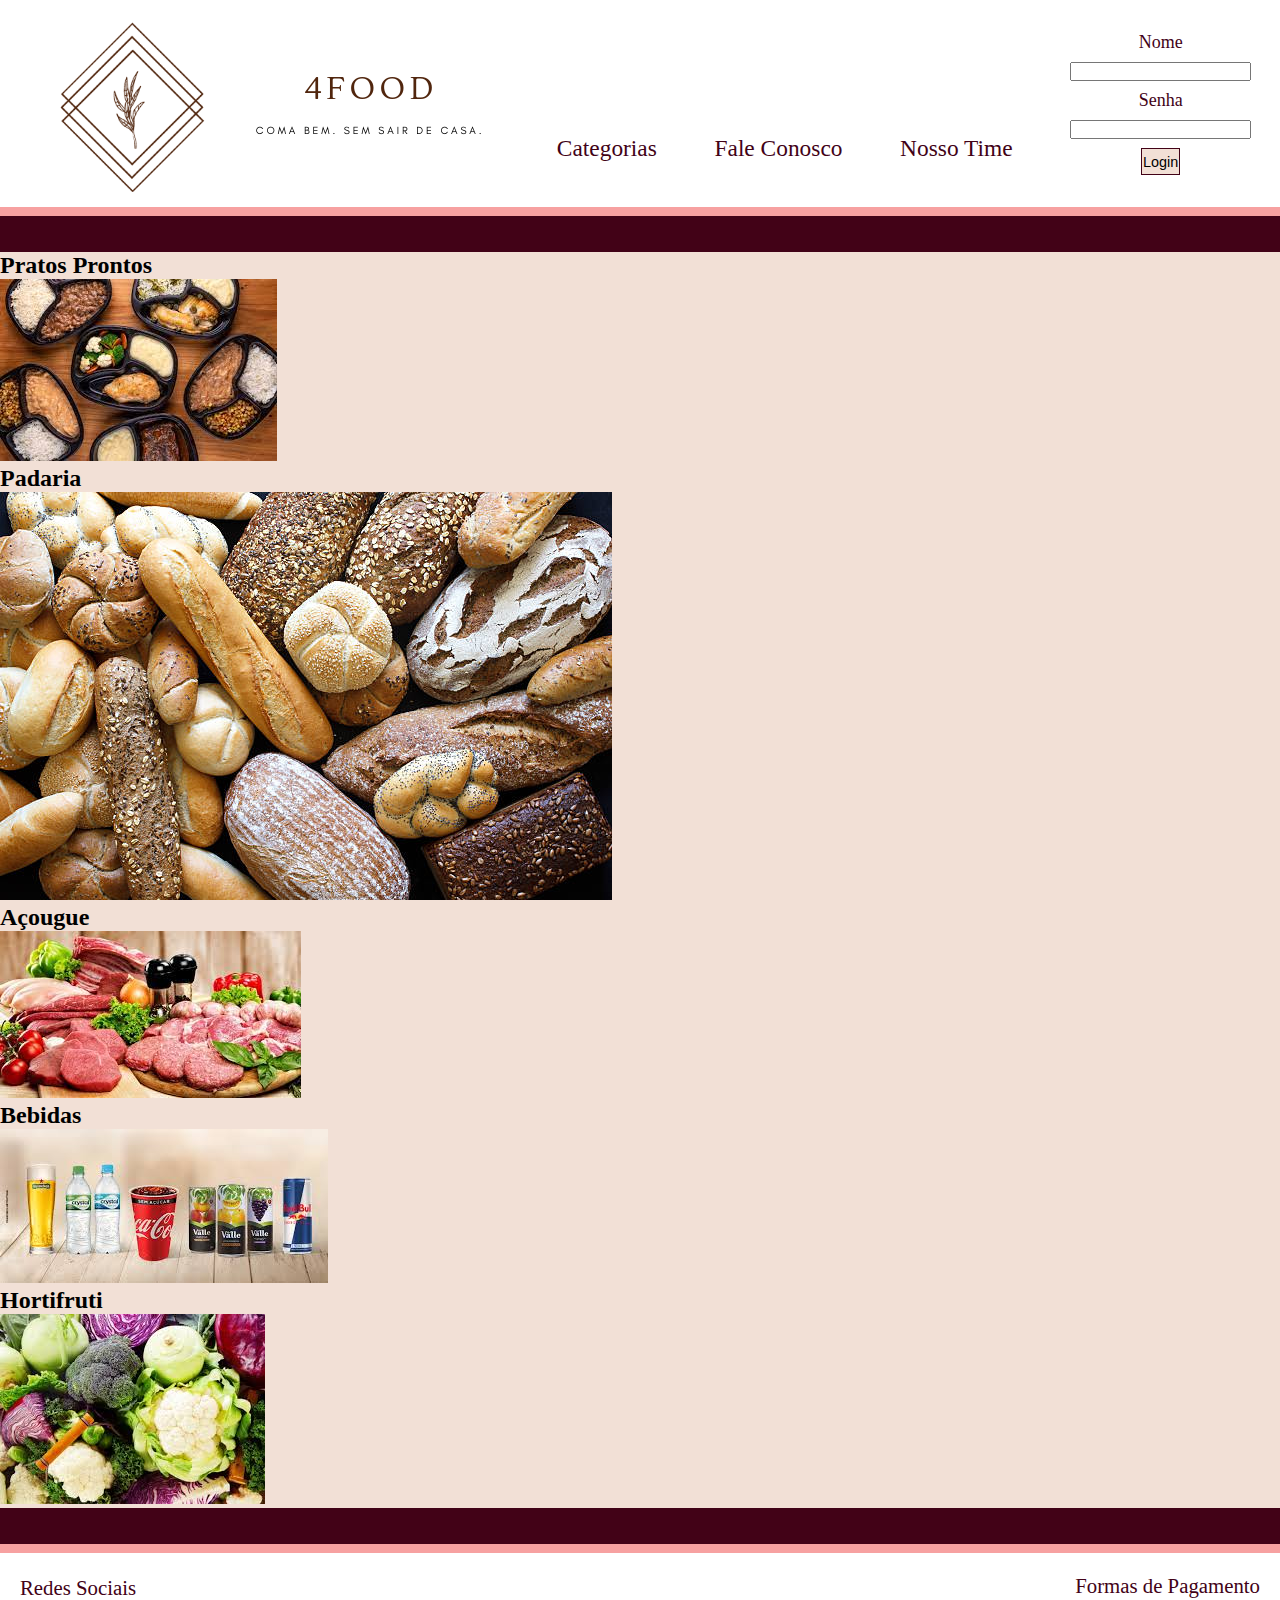
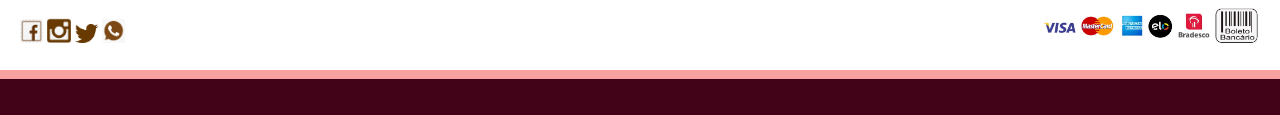
==== index.html @ 590edfb9 "adicionei o que Mari fez e vi conflitos" ====
<!DOCTYPE html>
<html lang="en">

<head>
    <meta charset="UTF-8">
    <meta http-equiv="X-UA-Compatible" content="IE=edge">
    <meta name="viewport" content="width=device-width, initial-scale=1.0">
    <link rel="stylesheet" type="text/css" href="./style-categorias.css">
    <link rel="stylesheet" type="text/css" href="./style-index.css">
    <title>Home</title>

</head>

<body>
    <header>
        <div class="formata-imagem-header">
            <img class="imagem-logo" src="./img/4food-cut-so-logo.png">
            <img class="imagem-logo" src="./img/4food-nome.png">
        </div>

        <a class="formata-link-cor" href="./index.html">Categorias</a>
        <a class="formata-link-cor" href="./faleconosco.html">Fale Conosco</a>
        <a class="formata-link-cor" href="">Nosso Time</a>


        <div class="label-input-botao">
            <label for="nome">Nome</label>
            <input type="text" name="nome" id="nome">
            <label for="senha">Senha</label>
            <input type="password" name="nome" id="senha">
            <button class="botao-login" type="submit">Login</button>
        </div>
    </header>

    <main class="cor-fundo">
        <hr style='width: 100%; height:1vh; text-align:center; border:0px; color:#f7a1a1; background:#f7a1a1;' />
        <hr style='width: 100%; height:4vh; text-align:center; border:0px; color:#420217; background:#420217;' />


        <h2>Pratos Prontos</h2>
        <a href="./categorias2.html"><img class="foto-categorias"
                src="./Fotos categorias/Pratos prontos/foto comidas prontas.jpg" alt="pratos-prontos">
        </a>

        <h2>Padaria</h2>
        <a href="./padaria.html"><img class="foto-categorias" src="./Fotos categorias/Padaria/Foto padaria.jpg"
                alt="Padaria">
        </a>

        <h2>Açougue</h2>
        <a href="./açougue.html"><img class="foto-categorias" src="./Fotos categorias/Açougue/foto açougue.jpg"
                alt="açougue">
        </a>

        <h2>Bebidas</h2>
        <a href="./Bebidas.html"><img class="foto-categorias" src="./Fotos categorias/Bebidas/foto bebidas.jpg"
                alt="Bebidas">
        </a>

        <h2>Hortifruti</h2>
        <a href="./Hortifruti.html"><img class="foto-categorias"
                src="./Fotos categorias/Hortifruti/images hortaliças.jpg" alt="Hortifruti">
        </a>


    </main>

    <hr style='width: 100%; height:4vh; text-align:center; border:0px; color:#420217; background:#420217;' />
    <hr style='width: 100%; height:1vh; text-align:center; border:0px; color:#f7a1a1; background:#f7a1a1;' />

    <footer>
        <div class="footer-left">
            <p class="text-left">Redes Sociais</p>

            <a href="https://www.facebook.com"><img class="tamanho-logos" src="./img/facebook logo.png"></a>

            <a href="https://www.instagram.com"><img class="tamanho-logos" src="./img/logo insta.png"></a>

            <a href="https://www.twitter.com"><img class="tamanho-logos" src="./img/logo twitter.png"></a>

            <a href="https://web.whatsapp.com"><img class="tamanho-logos" src="./img/whats logo.png"></a>



        </div>
        <div class="footer-right">
            <p class="text-right">Formas de Pagamento</p>

            <img src="./img/logo pagamento.jpg" class="tamanho-img-pagamento" alt="Formas de Pagamento">



        </div>





    </footer>

    <hr style='width: 100%; height:1vh; text-align:center; border:0px; color:#f7a1a1; background:#f7a1a1;' />
    <hr style='width: 100%; height:4vh; text-align:center; border:0px; color:#420217; background:#420217;' />


</body>


</html>
---- style-index.css ----
* {
    margin: 0;
    padding: 0;
}


header {
    display: flex;
    justify-content: space-around;
    height: 23vh;
    color: #420217;
    font-size: large;
}

.formata-imagem-header {
    display: flex;
    align-items: center;
    background-color: white;
}

.imagem-logo {
    margin-top: 1vh;
    max-width: 90%;
    max-height: 90%;
}

.botao-login {
    height: 3vh;
    width: 3vw;
    font-size: 0.8em;
    border: 1px solid #420217;
    background-color: #f2e0d6;
    cursor: pointer;
}

.label-input-botao {
    display: flex;
    flex-direction: column;
    justify-content: center;
    align-items: center;
    font-size: 1em;
    row-gap: 1vh;
}

.borda-embaixo {
    border-style: bottom;
}

.formata-link-cor {
    margin-top: 15vh;
    color: #420217;
    font-size: 1.3em;
    text-decoration: none;
    font-family: 'Merriweather', serif;
    cursor: pointer;
}

.cor-fundo {
    background-color: #f2e0d6;
}

footer {
    color: #420217;
    background-color: white;
    height: 13vh;
    padding: 0px 20px;
    bottom: 0;
    display: flex;
    justify-content: space-between;
    align-items: center;

}


.tamanho-img-pagamento {
    max-width: 38%;
    background-color: white;

}

.tamanho-logos {
    max-width: 3.5%;
    background-color: #f2e0d6;
}


.footer-left {
    text-align: justify;

}

.footer-right {
    text-align: right;


}

.text-left {
    
    font-family: 'Merriweather', serif;
    font-size: 1.3em;
    padding-bottom: 2vh;

}

.text-right {
    font-family: 'Merriweather', serif;
    font-size: 1.3em;
    padding-bottom: 1vh;
}

.foto-açougue{
    width: 275px;
}

.foto-padaria {
    width: 275px;
}
.foto-bebidas{
    width: 275px;
}
.foto-hortifruti{
    width: 275px;
}
.pao-frances{
    width: 275px;
}
.croassant{
    width: 275px;
    height: 150px;
}
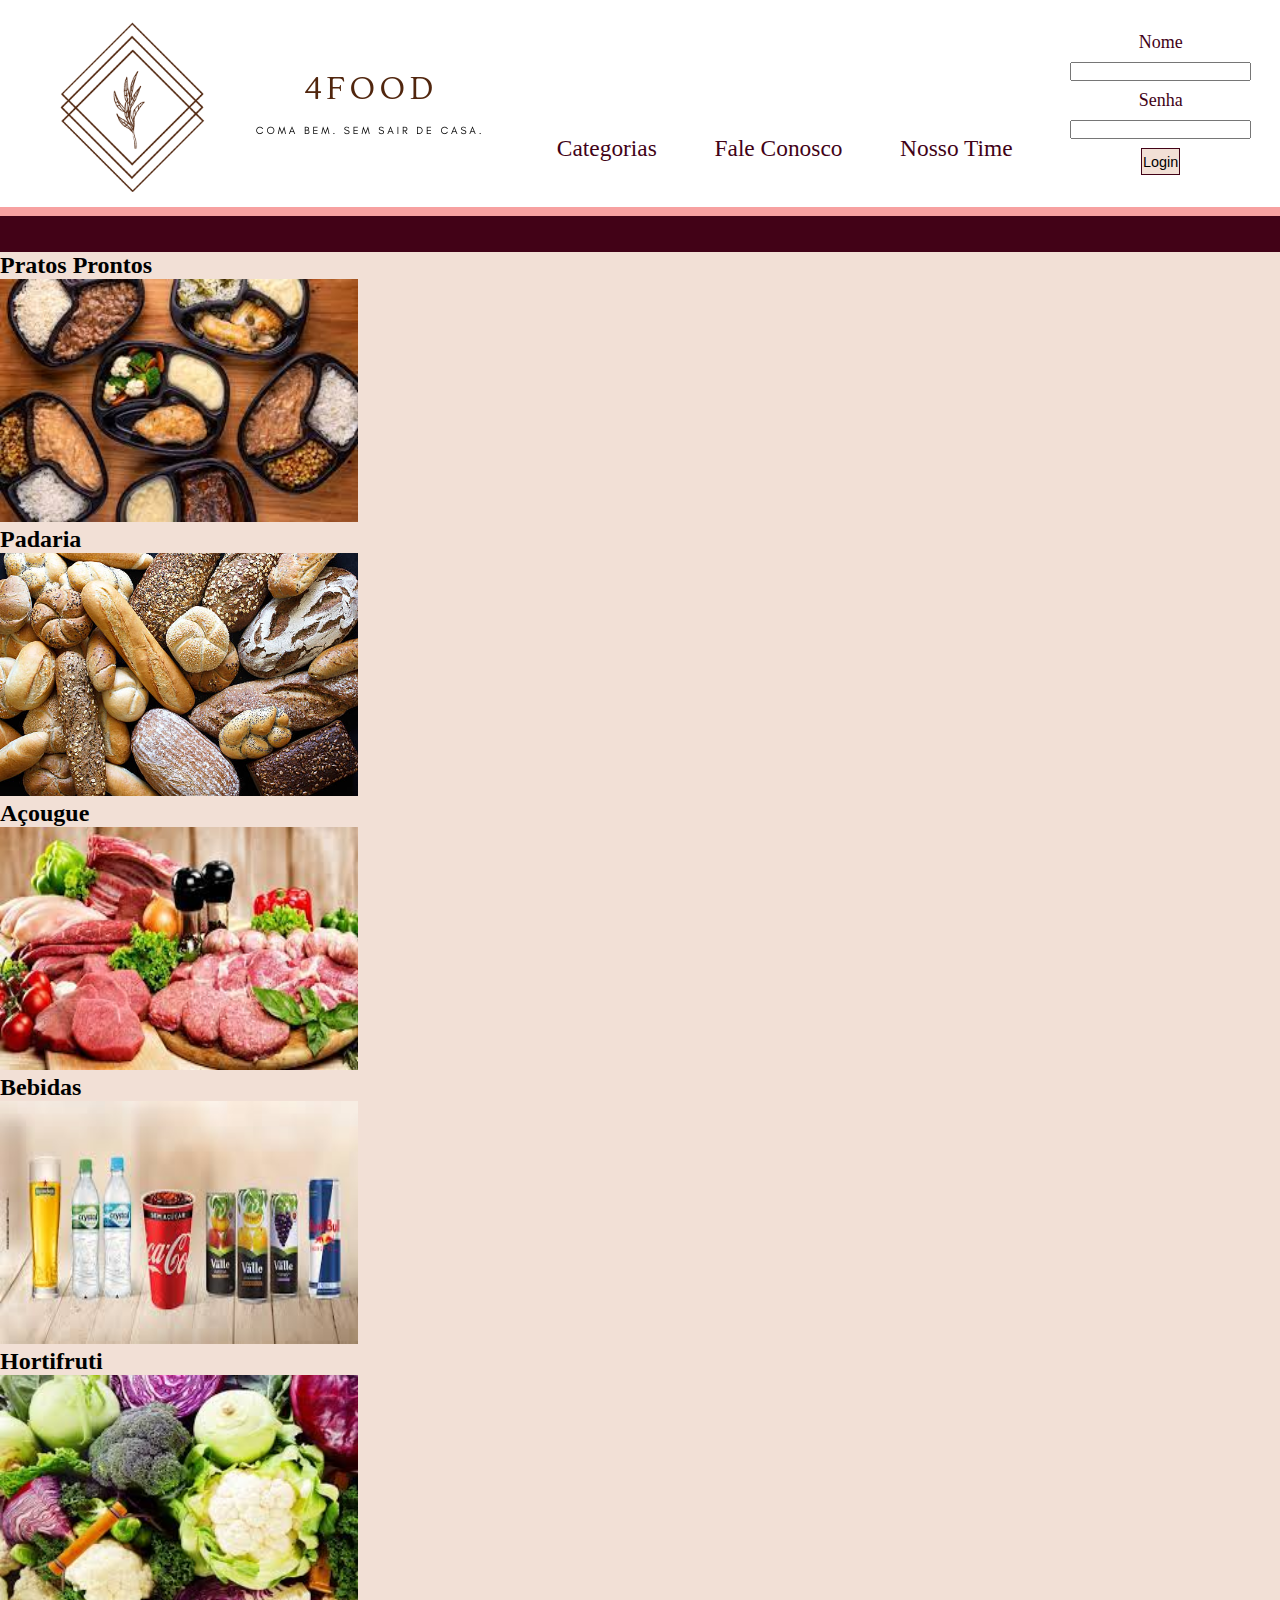
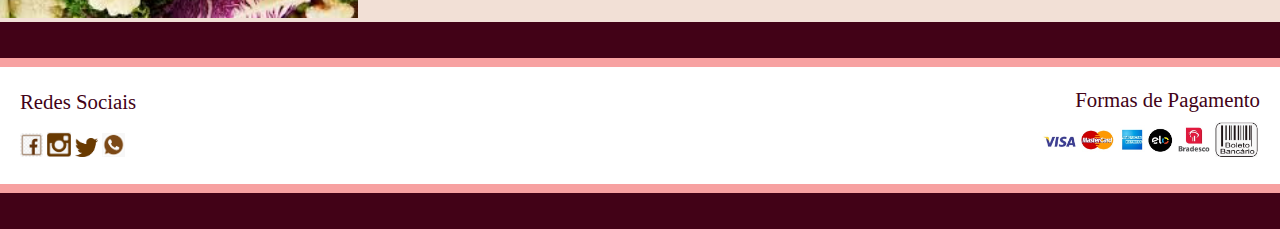
==== commit 5946cf6b: "adicionei as coisas da Mari na minha branch para arrumar conflitos do git, que não estavam deixando " ====
--- a/index.html
+++ b/index.html
@@ -5,7 +5,7 @@
     <meta charset="UTF-8">
     <meta http-equiv="X-UA-Compatible" content="IE=edge">
     <meta name="viewport" content="width=device-width, initial-scale=1.0">
-    <link rel="stylesheet" type="text/css" href="./style-categorias.css">
+    <link rel="stylesheet" type="text/css" href="./style-prato-pronto.css">
     <link rel="stylesheet" type="text/css" href="./style-index.css">
     <title>Home</title>
 
@@ -36,32 +36,38 @@
         <hr style='width: 100%; height:1vh; text-align:center; border:0px; color:#f7a1a1; background:#f7a1a1;' />
         <hr style='width: 100%; height:4vh; text-align:center; border:0px; color:#420217; background:#420217;' />
 
+        <div class="container">
+            <h2>Pratos Prontos</h2>
+            <a href="./prato-pronto.html"><img class="foto-categorias"
+                    src="./Fotos categorias/Pratos prontos/foto comidas prontas.jpg" alt="pratos-prontos">
+            </a>
+        </div>
+        <div class="container">
+            <h2>Padaria</h2>
+            <a href="./padaria.html"><img class="foto-categorias" src="./Fotos categorias/Padaria/Foto padaria.jpg"
+                    alt="Padaria">
+            </a>
+        </div>
+        <div class="container">
+            <h2>Açougue</h2>
+            <a href="./açougue.html"><img class="foto-categorias" src="./Fotos categorias/Açougue/foto açougue.jpg"
+                    alt="açougue">
+            </a>
+        </div>
 
-        <h2>Pratos Prontos</h2>
-        <a href="./categorias2.html"><img class="foto-categorias"
-                src="./Fotos categorias/Pratos prontos/foto comidas prontas.jpg" alt="pratos-prontos">
-        </a>
-
-        <h2>Padaria</h2>
-        <a href="./padaria.html"><img class="foto-categorias" src="./Fotos categorias/Padaria/Foto padaria.jpg"
-                alt="Padaria">
-        </a>
-
-        <h2>Açougue</h2>
-        <a href="./açougue.html"><img class="foto-categorias" src="./Fotos categorias/Açougue/foto açougue.jpg"
-                alt="açougue">
-        </a>
-
+        <div class="container"></div>
         <h2>Bebidas</h2>
         <a href="./Bebidas.html"><img class="foto-categorias" src="./Fotos categorias/Bebidas/foto bebidas.jpg"
                 alt="Bebidas">
         </a>
+        </div>
 
-        <h2>Hortifruti</h2>
-        <a href="./Hortifruti.html"><img class="foto-categorias"
-                src="./Fotos categorias/Hortifruti/images hortaliças.jpg" alt="Hortifruti">
-        </a>
-
+        <div class="container">
+            <h2>Hortifruti</h2>
+            <a href="./Hortifruti.html"><img class="foto-categorias"
+                    src="./Fotos categorias/Hortifruti/images hortaliças.jpg" alt="Hortifruti">
+            </a>
+        </div>
 
     </main>
 
@@ -80,21 +86,13 @@
 
             <a href="https://web.whatsapp.com"><img class="tamanho-logos" src="./img/whats logo.png"></a>
 
-
-
         </div>
         <div class="footer-right">
             <p class="text-right">Formas de Pagamento</p>
 
             <img src="./img/logo pagamento.jpg" class="tamanho-img-pagamento" alt="Formas de Pagamento">
 
-
-
         </div>
-
-
-
-
 
     </footer>
 
--- a/style-prato-pronto.css
+++ b/style-prato-pronto.css
@@ -0,0 +1,4 @@
+main img{
+    height: 27vh;
+    width: 28vw;
+} --- a/style-index.css
+++ b/style-index.css
@@ -71,6 +71,15 @@
 
 }
 
+/* .container {
+    display: grid;
+  grid-template-columns: 50px 50px 50px 50px;
+  grid-template-rows: auto;
+    row-gap: 10px;
+    overflow: scroll;
+    justify-items: center;
+    align-items: center;
+} */
 
 .tamanho-img-pagamento {
     max-width: 38%;
@@ -91,12 +100,10 @@
 
 .footer-right {
     text-align: right;
-
-
 }
 
 .text-left {
-    
+
     font-family: 'Merriweather', serif;
     font-size: 1.3em;
     padding-bottom: 2vh;
@@ -109,23 +116,27 @@
     padding-bottom: 1vh;
 }
 
-.foto-açougue{
+.foto-açougue {
     width: 275px;
 }
 
 .foto-padaria {
     width: 275px;
 }
-.foto-bebidas{
+
+.foto-bebidas {
     width: 275px;
 }
-.foto-hortifruti{
+
+.foto-hortifruti {
     width: 275px;
 }
-.pao-frances{
+
+.pao-frances {
     width: 275px;
 }
-.croassant{
+
+.croassant {
     width: 275px;
     height: 150px;
-} +}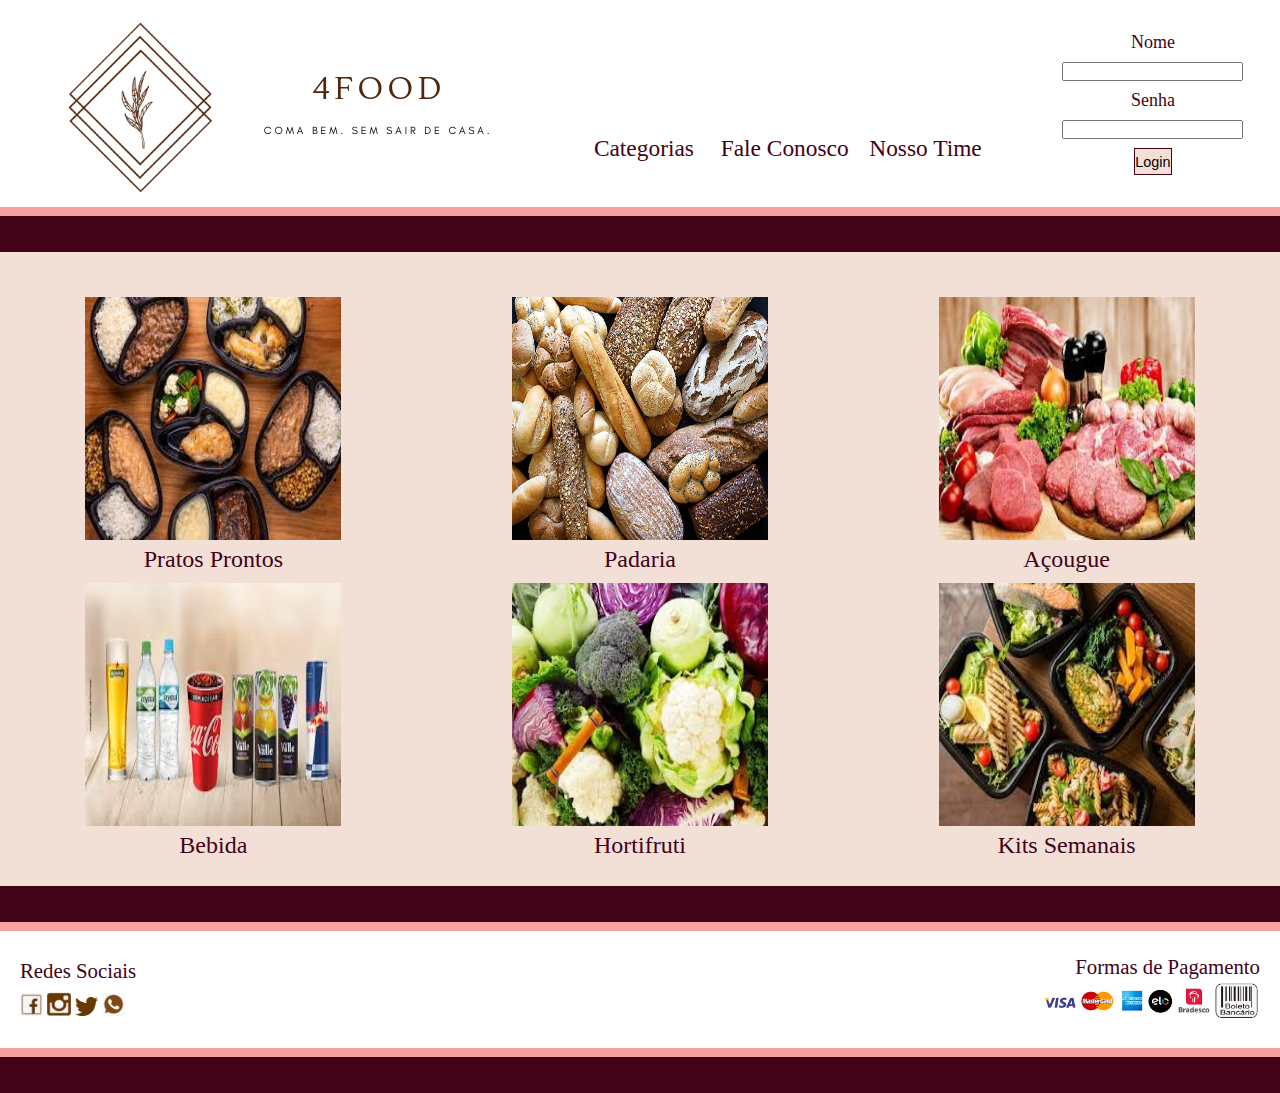
==== commit b1d34727: "fiz nosso time, kits semanais. Arrumei com Davi a Responsividade, Botão comprar." ====
--- a/index.html
+++ b/index.html
@@ -7,7 +7,7 @@
     <meta name="viewport" content="width=device-width, initial-scale=1.0">
     <link rel="stylesheet" type="text/css" href="./style-prato-pronto.css">
     <link rel="stylesheet" type="text/css" href="./style-index.css">
-    <title>Home</title>
+    <title>4FOOD</title>
 
 </head>
 
@@ -17,12 +17,11 @@
             <img class="imagem-logo" src="./img/4food-cut-so-logo.png">
             <img class="imagem-logo" src="./img/4food-nome.png">
         </div>
-
-        <a class="formata-link-cor" href="./index.html">Categorias</a>
-        <a class="formata-link-cor" href="./faleconosco.html">Fale Conosco</a>
-        <a class="formata-link-cor" href="">Nosso Time</a>
-
-
+        <div class="links-header">
+            <a class="formata-link-cor" href="./index.html">Categorias</a>
+            <a class="formata-link-cor" href="./faleconosco.html">Fale Conosco</a>
+            <a class="formata-link-cor" href="">Nosso Time</a>
+        </div>
         <div class="label-input-botao">
             <label for="nome">Nome</label>
             <input type="text" name="nome" id="nome">
@@ -37,36 +36,45 @@
         <hr style='width: 100%; height:4vh; text-align:center; border:0px; color:#420217; background:#420217;' />
 
         <div class="container">
-            <h2>Pratos Prontos</h2>
-            <a href="./prato-pronto.html"><img class="foto-categorias"
-                    src="./Fotos categorias/Pratos prontos/foto comidas prontas.jpg" alt="pratos-prontos">
-            </a>
-        </div>
-        <div class="container">
-            <h2>Padaria</h2>
-            <a href="./padaria.html"><img class="foto-categorias" src="./Fotos categorias/Padaria/Foto padaria.jpg"
-                    alt="Padaria">
-            </a>
-        </div>
-        <div class="container">
-            <h2>Açougue</h2>
-            <a href="./açougue.html"><img class="foto-categorias" src="./Fotos categorias/Açougue/foto açougue.jpg"
-                    alt="açougue">
-            </a>
-        </div>
+            <span>
+                <a href="./prato-pronto.html"><img class="foto-main" src="./Fotos categorias/Pratos prontos/foto comidas prontas.jpg" alt="pratos-prontos">
+                </a>
+                <p>Pratos Prontos</p>
+            </span>
 
-        <div class="container"></div>
-        <h2>Bebidas</h2>
-        <a href="./Bebidas.html"><img class="foto-categorias" src="./Fotos categorias/Bebidas/foto bebidas.jpg"
-                alt="Bebidas">
-        </a>
-        </div>
+            <span>
+                <a href="./padaria.html"><img class="foto-main" src="./Fotos categorias/Padaria/Foto padaria.jpg"
+                        alt="Padaria">
+                </a>
+                <p>Padaria</p>
+            </span>
 
-        <div class="container">
-            <h2>Hortifruti</h2>
-            <a href="./Hortifruti.html"><img class="foto-categorias"
-                    src="./Fotos categorias/Hortifruti/images hortaliças.jpg" alt="Hortifruti">
-            </a>
+            <span>
+                <a href="./açougue.html"><img class="foto-main" src="./Fotos categorias/Açougue/foto açougue.jpg"
+                        alt="açougue">
+                </a>
+                <p>Açougue</p>
+            </span>
+
+            <span>
+                <a href="./Bebidas.html"><img class="foto-main" src="./Fotos categorias/Bebidas/foto bebidas.jpg"
+                        alt="Bebidas">
+                </a>
+                <p>Bebida</p>
+            </span>
+
+            <span>
+                <a href="./Hortifruti.html"><img class="foto-main" src="./Fotos categorias/Hortifruti/images hortaliças.jpg" alt="Hortifruti">
+                </a>
+                <p>Hortifruti</p>
+            </span>
+
+            <span>
+                <a href="./kits-promos.html"><img class="foto-main" src="./Fotos categorias/promocoes/kit 3.jpg" alt="Hortifruti">
+                </a>
+                <p>Kits Semanais</p>
+            </span>
+
         </div>
 
     </main>
@@ -77,23 +85,15 @@
     <footer>
         <div class="footer-left">
             <p class="text-left">Redes Sociais</p>
-
-            <a href="https://www.facebook.com"><img class="tamanho-logos" src="./img/facebook logo.png"></a>
-
-            <a href="https://www.instagram.com"><img class="tamanho-logos" src="./img/logo insta.png"></a>
-
-            <a href="https://www.twitter.com"><img class="tamanho-logos" src="./img/logo twitter.png"></a>
-
-            <a href="https://web.whatsapp.com"><img class="tamanho-logos" src="./img/whats logo.png"></a>
-
+            <a href="https://www.facebook.com" target="_blank"><img id="tamanho-logos-footer" src="./img/facebook logo.png"></a>
+            <a href="https://www.instagram.com" target="_blank"><img id="tamanho-logos-footer" src="./img/logo insta.png"></a>
+            <a href="https://www.twitter.com" target="_blank"><img id="tamanho-logos-footer" src="./img/logo twitter.png"></a>
+            <a href="https://web.whatsapp.com" target="_blank"><img id="tamanho-logos-footer" src="./img/whats logo.png"></a>
         </div>
         <div class="footer-right">
             <p class="text-right">Formas de Pagamento</p>
-
-            <img src="./img/logo pagamento.jpg" class="tamanho-img-pagamento" alt="Formas de Pagamento">
-
+            <img src="./img/logo pagamento.jpg" id="tamanho-img-pagamento" alt="Formas de Pagamento">
         </div>
-
     </footer>
 
     <hr style='width: 100%; height:1vh; text-align:center; border:0px; color:#f7a1a1; background:#f7a1a1;' />
--- a/style-index.css
+++ b/style-index.css
@@ -10,6 +10,14 @@
     height: 23vh;
     color: #420217;
     font-size: large;
+}
+
+.links-header{
+    display: grid;
+    grid-template-columns: repeat(3, 1fr);
+    column-gap: 1vw;
+    justify-content: space-around;
+    justify-items: center;
 }
 
 .formata-imagem-header {
@@ -59,6 +67,26 @@
     background-color: #f2e0d6;
 }
 
+.foto-main {
+    width: 20vw;
+}
+
+.container {
+    display: grid;
+    grid-template-columns: 1fr 1fr 1fr;
+    grid-template-rows: 1fr 1fr;
+    row-gap: 10px;
+    overflow: scroll; 
+    justify-items: center;
+    align-items: center;
+    padding-top: 5vh;
+    padding-bottom: 3vh;
+    font-family: 'Merriweather', serif;
+    color: #420217;
+    text-align: center;
+    font-size: 1.5em
+}
+
 footer {
     color: #420217;
     background-color: white;
@@ -71,25 +99,19 @@
 
 }
 
-/* .container {
-    display: grid;
-  grid-template-columns: 50px 50px 50px 50px;
-  grid-template-rows: auto;
-    row-gap: 10px;
-    overflow: scroll;
-    justify-items: center;
-    align-items: center;
-} */
-
-.tamanho-img-pagamento {
+
+#tamanho-img-pagamento {
     max-width: 38%;
     background-color: white;
 
 }
 
-.tamanho-logos {
+
+
+#tamanho-logos-footer {
     max-width: 3.5%;
     background-color: #f2e0d6;
+
 }
 
 
@@ -100,20 +122,22 @@
 
 .footer-right {
     text-align: right;
+
+
 }
 
 .text-left {
 
-    font-family: 'Merriweather', serif;
-    font-size: 1.3em;
-    padding-bottom: 2vh;
-
-}
-
-.text-right {
     font-family: 'Merriweather', serif;
     font-size: 1.3em;
     padding-bottom: 1vh;
+
+}
+
+.text-right {
+    font-family: 'Merriweather', serif;
+    font-size: 1.3em;
+    padding-bottom: 0.3vh;
 }
 
 .foto-açougue {
@@ -139,4 +163,92 @@
 .croassant {
     width: 275px;
     height: 150px;
+}
+
+@media screen and (min-device-width : 414px) and (max-device-width : 736px) {
+    header {
+        display: grid;
+        grid-template-columns: repeat(3, 1fr);
+        justify-content: space-around;
+        height: 23vh;
+        color: #420217;
+        font-size: large;
+    }
+    .formata-link-cor {
+        margin-top: 15vh;
+        color: #420217;
+        font-size: 0.8em;
+        text-decoration: none;
+        font-family: 'Merriweather', serif;
+        cursor: pointer;
+        font-size: 0.8em;
+    }
+    .formata-imagem-header {
+        display: flex;
+        text-align: center;
+        background-color: white;
+        width: 75%;
+    }
+    .imagem-logo {
+        margin-top: 1vh;
+        max-width: 60%;
+        max-height: 100%;
+    }
+    .botao-login {
+        height: 15%;
+        width: 25%;
+        font-size: 0.8em;
+        border: 1px solid #420217;
+        background-color: #F2E0D6;
+        cursor: pointer;
+    }
+    .label-input-botao {
+        display: flex;
+        flex-direction: column;
+        justify-content: center;
+        align-items: center;
+        font-size: 0.7em;
+        row-gap: 1vh;
+        width: 100%;
+    }
+    header>div>input {
+        width: 55%;
+    }
+    .container {
+        display: flex;
+        flex-direction: column;
+        font-size: 1.3em
+    }
+    .foto-main {
+        width: 55vw;
+    }
+    footer {
+        color: #420217;
+        background-color: white;
+        height: 13vh;
+        padding: 0px 20px;
+        bottom: 0;
+        display: flex;
+        justify-content: space-between;
+        align-items: center;
+        text-align: center;
+        font-size: 0.6em;
+    }
+    .text-left {
+        font-family: 'Merriweather', serif;
+        padding-bottom: 1vh;
+    }
+    .text-right {
+        font-family: 'Merriweather', serif;
+        padding-bottom: 0.1vh;
+    }
+    #tamanho-img-pagamento {
+        max-width: 85%;
+        background-color: white;
+        /* padding-top: 1vh; */
+    }
+    #tamanho-logos-footer {
+        max-width: 10%;
+        background-color: #F2E0D6;
+    }
 }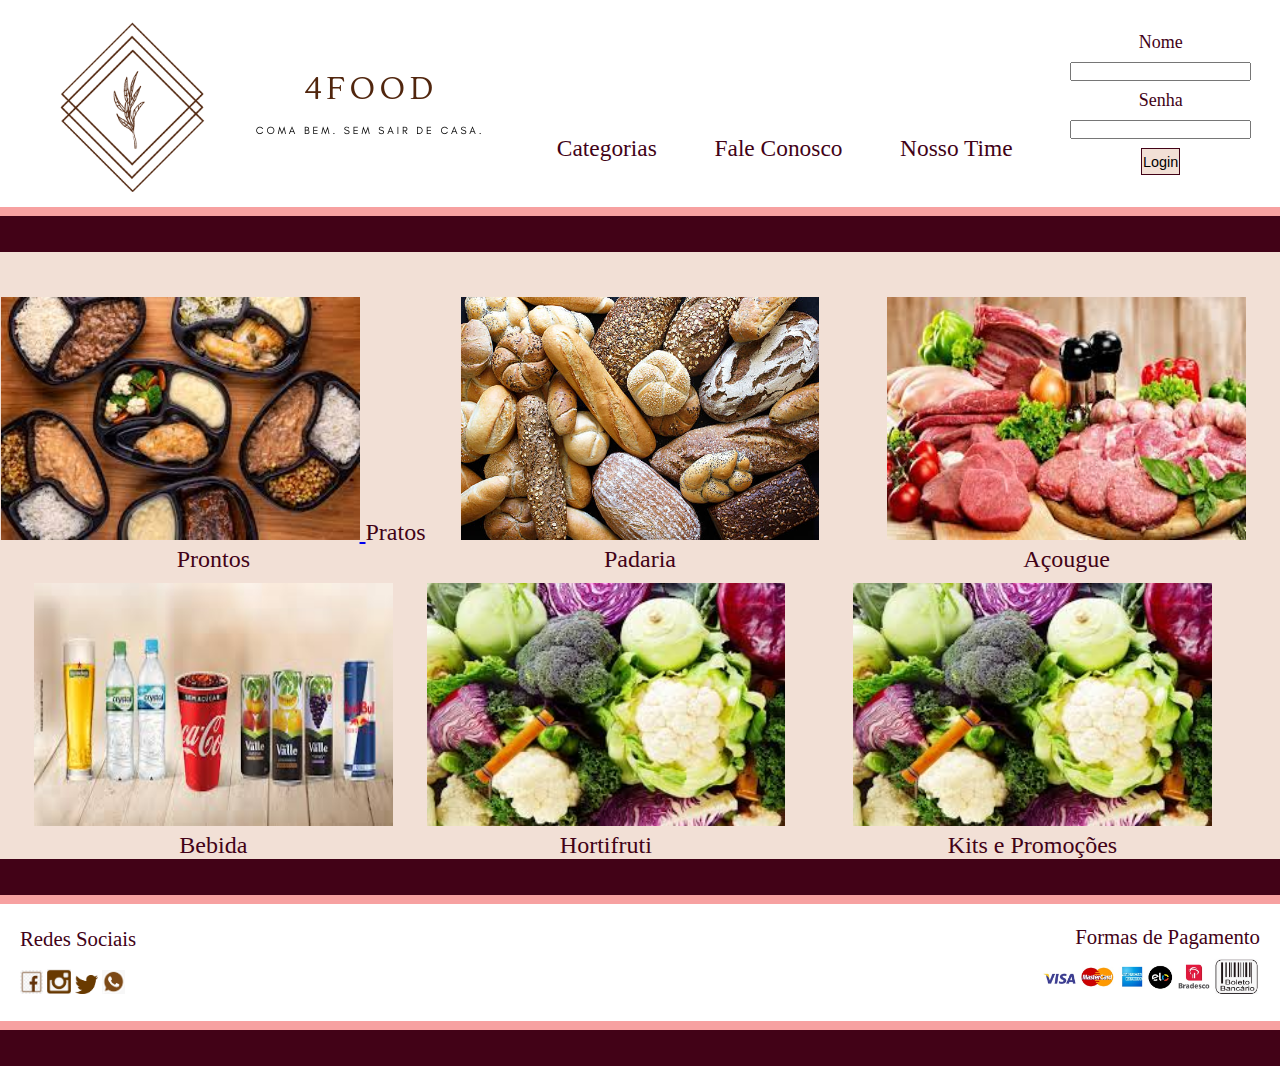
==== commit 784973e8: "terminado motificações imagens" ====
--- a/index.html
+++ b/index.html
@@ -7,7 +7,7 @@
     <meta name="viewport" content="width=device-width, initial-scale=1.0">
     <link rel="stylesheet" type="text/css" href="./style-prato-pronto.css">
     <link rel="stylesheet" type="text/css" href="./style-index.css">
-    <title>4FOOD</title>
+    <title>Home</title>
 
 </head>
 
@@ -17,11 +17,12 @@
             <img class="imagem-logo" src="./img/4food-cut-so-logo.png">
             <img class="imagem-logo" src="./img/4food-nome.png">
         </div>
-        <div class="links-header">
-            <a class="formata-link-cor" href="./index.html">Categorias</a>
-            <a class="formata-link-cor" href="./faleconosco.html">Fale Conosco</a>
-            <a class="formata-link-cor" href="">Nosso Time</a>
-        </div>
+
+        <a class="formata-link-cor" href="./index.html">Categorias</a>
+        <a class="formata-link-cor" href="./faleconosco.html">Fale Conosco</a>
+        <a class="formata-link-cor" href="">Nosso Time</a>
+
+
         <div class="label-input-botao">
             <label for="nome">Nome</label>
             <input type="text" name="nome" id="nome">
@@ -37,63 +38,73 @@
 
         <div class="container">
             <span>
-                <a href="./prato-pronto.html"><img class="foto-main" src="./Fotos categorias/Pratos prontos/foto comidas prontas.jpg" alt="pratos-prontos">
+                <a href="./prato-pronto.html"><img class="foto-categorias"
+                        src="./Fotos categorias/Pratos prontos/foto comidas prontas.jpg" alt="pratos-prontos">
                 </a>
-                <p>Pratos Prontos</p>
+                Pratos Prontos
             </span>
 
             <span>
-                <a href="./padaria.html"><img class="foto-main" src="./Fotos categorias/Padaria/Foto padaria.jpg"
+                <a href="./padaria.html"><img class="foto-categorias" src="./Fotos categorias/Padaria/Foto padaria.jpg"
                         alt="Padaria">
                 </a>
-                <p>Padaria</p>
+                Padaria
             </span>
 
             <span>
-                <a href="./açougue.html"><img class="foto-main" src="./Fotos categorias/Açougue/foto açougue.jpg"
+                <a href="./açougue.html"><img class="foto-categorias" src="./Fotos categorias/Açougue/foto açougue.jpg"
                         alt="açougue">
                 </a>
-                <p>Açougue</p>
+                Açougue
             </span>
 
             <span>
-                <a href="./Bebidas.html"><img class="foto-main" src="./Fotos categorias/Bebidas/foto bebidas.jpg"
+                <a href="./Bebidas.html"><img class="foto-categorias" src="./Fotos categorias/Bebidas/foto bebidas.jpg"
                         alt="Bebidas">
                 </a>
-                <p>Bebida</p>
+                Bebida
             </span>
 
             <span>
-                <a href="./Hortifruti.html"><img class="foto-main" src="./Fotos categorias/Hortifruti/images hortaliças.jpg" alt="Hortifruti">
+                <a href="./Hortifruti.html"><img class="foto-categorias"
+                        src="./Fotos categorias/Hortifruti/images hortaliças.jpg" alt="Hortifruti">
                 </a>
                 <p>Hortifruti</p>
             </span>
 
             <span>
-                <a href="./kits-promos.html"><img class="foto-main" src="./Fotos categorias/promocoes/kit 3.jpg" alt="Hortifruti">
+                <a href="./Hortifruti.html"><img class="foto-categorias"
+                        src="./Fotos categorias/Hortifruti/images hortaliças.jpg" alt="Hortifruti">
                 </a>
-                <p>Kits Semanais</p>
+                <p>Kits e Promoções</p>
             </span>
 
         </div>
 
     </main>
-
     <hr style='width: 100%; height:4vh; text-align:center; border:0px; color:#420217; background:#420217;' />
     <hr style='width: 100%; height:1vh; text-align:center; border:0px; color:#f7a1a1; background:#f7a1a1;' />
 
     <footer>
         <div class="footer-left">
             <p class="text-left">Redes Sociais</p>
-            <a href="https://www.facebook.com" target="_blank"><img id="tamanho-logos-footer" src="./img/facebook logo.png"></a>
-            <a href="https://www.instagram.com" target="_blank"><img id="tamanho-logos-footer" src="./img/logo insta.png"></a>
-            <a href="https://www.twitter.com" target="_blank"><img id="tamanho-logos-footer" src="./img/logo twitter.png"></a>
-            <a href="https://web.whatsapp.com" target="_blank"><img id="tamanho-logos-footer" src="./img/whats logo.png"></a>
+
+            <a href="https://www.facebook.com"><img class="tamanho-logos" src="./img/facebook logo.png"></a>
+
+            <a href="https://www.instagram.com"><img class="tamanho-logos" src="./img/logo insta.png"></a>
+
+            <a href="https://www.twitter.com"><img class="tamanho-logos" src="./img/logo twitter.png"></a>
+
+            <a href="https://web.whatsapp.com"><img class="tamanho-logos" src="./img/whats logo.png"></a>
+
         </div>
         <div class="footer-right">
             <p class="text-right">Formas de Pagamento</p>
-            <img src="./img/logo pagamento.jpg" id="tamanho-img-pagamento" alt="Formas de Pagamento">
+
+            <img src="./img/logo pagamento.jpg" class="tamanho-img-pagamento" alt="Formas de Pagamento">
+
         </div>
+
     </footer>
 
     <hr style='width: 100%; height:1vh; text-align:center; border:0px; color:#f7a1a1; background:#f7a1a1;' />
--- a/style-index.css
+++ b/style-index.css
@@ -10,14 +10,6 @@
     height: 23vh;
     color: #420217;
     font-size: large;
-}
-
-.links-header{
-    display: grid;
-    grid-template-columns: repeat(3, 1fr);
-    column-gap: 1vw;
-    justify-content: space-around;
-    justify-items: center;
 }
 
 .formata-imagem-header {
@@ -67,8 +59,16 @@
     background-color: #f2e0d6;
 }
 
-.foto-main {
-    width: 20vw;
+footer {
+    color: #420217;
+    background-color: white;
+    height: 13vh;
+    padding: 0px 20px;
+    bottom: 0;
+    display: flex;
+    justify-content: space-between;
+    align-items: center;
+
 }
 
 .container {
@@ -76,42 +76,24 @@
     grid-template-columns: 1fr 1fr 1fr;
     grid-template-rows: 1fr 1fr;
     row-gap: 10px;
-    overflow: scroll; 
-    justify-items: center;
-    align-items: center;
+    justify-items: left;
+    align-items: center; 
     padding-top: 5vh;
-    padding-bottom: 3vh;
     font-family: 'Merriweather', serif;
     color: #420217;
     text-align: center;
     font-size: 1.5em
 }
 
-footer {
-    color: #420217;
-    background-color: white;
-    height: 13vh;
-    padding: 0px 20px;
-    bottom: 0;
-    display: flex;
-    justify-content: space-between;
-    align-items: center;
-
-}
-
-
-#tamanho-img-pagamento {
+.tamanho-img-pagamento {
     max-width: 38%;
     background-color: white;
 
 }
 
-
-
-#tamanho-logos-footer {
+.tamanho-logos {
     max-width: 3.5%;
     background-color: #f2e0d6;
-
 }
 
 
@@ -122,22 +104,20 @@
 
 .footer-right {
     text-align: right;
-
-
 }
 
 .text-left {
 
+    font-family: 'Merriweather', serif;
+    font-size: 1.3em;
+    padding-bottom: 2vh;
+
+}
+
+.text-right {
     font-family: 'Merriweather', serif;
     font-size: 1.3em;
     padding-bottom: 1vh;
-
-}
-
-.text-right {
-    font-family: 'Merriweather', serif;
-    font-size: 1.3em;
-    padding-bottom: 0.3vh;
 }
 
 .foto-açougue {
@@ -166,14 +146,16 @@
 }
 
 @media screen and (min-device-width : 414px) and (max-device-width : 736px) {
+
     header {
-        display: grid;
-        grid-template-columns: repeat(3, 1fr);
+        display: flex;
         justify-content: space-around;
         height: 23vh;
         color: #420217;
         font-size: large;
-    }
+
+    }
+
     .formata-link-cor {
         margin-top: 15vh;
         color: #420217;
@@ -181,27 +163,32 @@
         text-decoration: none;
         font-family: 'Merriweather', serif;
         cursor: pointer;
-        font-size: 0.8em;
-    }
+    }
+
+
+
     .formata-imagem-header {
         display: flex;
-        text-align: center;
+        align-items: center;
         background-color: white;
-        width: 75%;
-    }
+        width: 50%;
+    }
+
     .imagem-logo {
         margin-top: 1vh;
         max-width: 60%;
         max-height: 100%;
     }
+
     .botao-login {
         height: 15%;
         width: 25%;
         font-size: 0.8em;
         border: 1px solid #420217;
-        background-color: #F2E0D6;
+        background-color: #f2e0d6;
         cursor: pointer;
     }
+
     .label-input-botao {
         display: flex;
         flex-direction: column;
@@ -209,46 +196,26 @@
         align-items: center;
         font-size: 0.7em;
         row-gap: 1vh;
-        width: 100%;
-    }
+
+    }
+
     header>div>input {
         width: 55%;
     }
+
     .container {
         display: flex;
         flex-direction: column;
-        font-size: 1.3em
-    }
-    .foto-main {
-        width: 55vw;
-    }
-    footer {
-        color: #420217;
-        background-color: white;
-        height: 13vh;
-        padding: 0px 20px;
-        bottom: 0;
-        display: flex;
-        justify-content: space-between;
-        align-items: center;
-        text-align: center;
-        font-size: 0.6em;
-    }
-    .text-left {
-        font-family: 'Merriweather', serif;
-        padding-bottom: 1vh;
-    }
-    .text-right {
-        font-family: 'Merriweather', serif;
-        padding-bottom: 0.1vh;
-    }
-    #tamanho-img-pagamento {
-        max-width: 85%;
-        background-color: white;
-        /* padding-top: 1vh; */
-    }
-    #tamanho-logos-footer {
-        max-width: 10%;
-        background-color: #F2E0D6;
-    }
+
+    }
+
+}
+
+@media screen and (min-device-width : 320px) and (max-device-width : 480px) {
+    .container {
+        display: flex;
+        flex-direction: column;
+
+    }
+
 }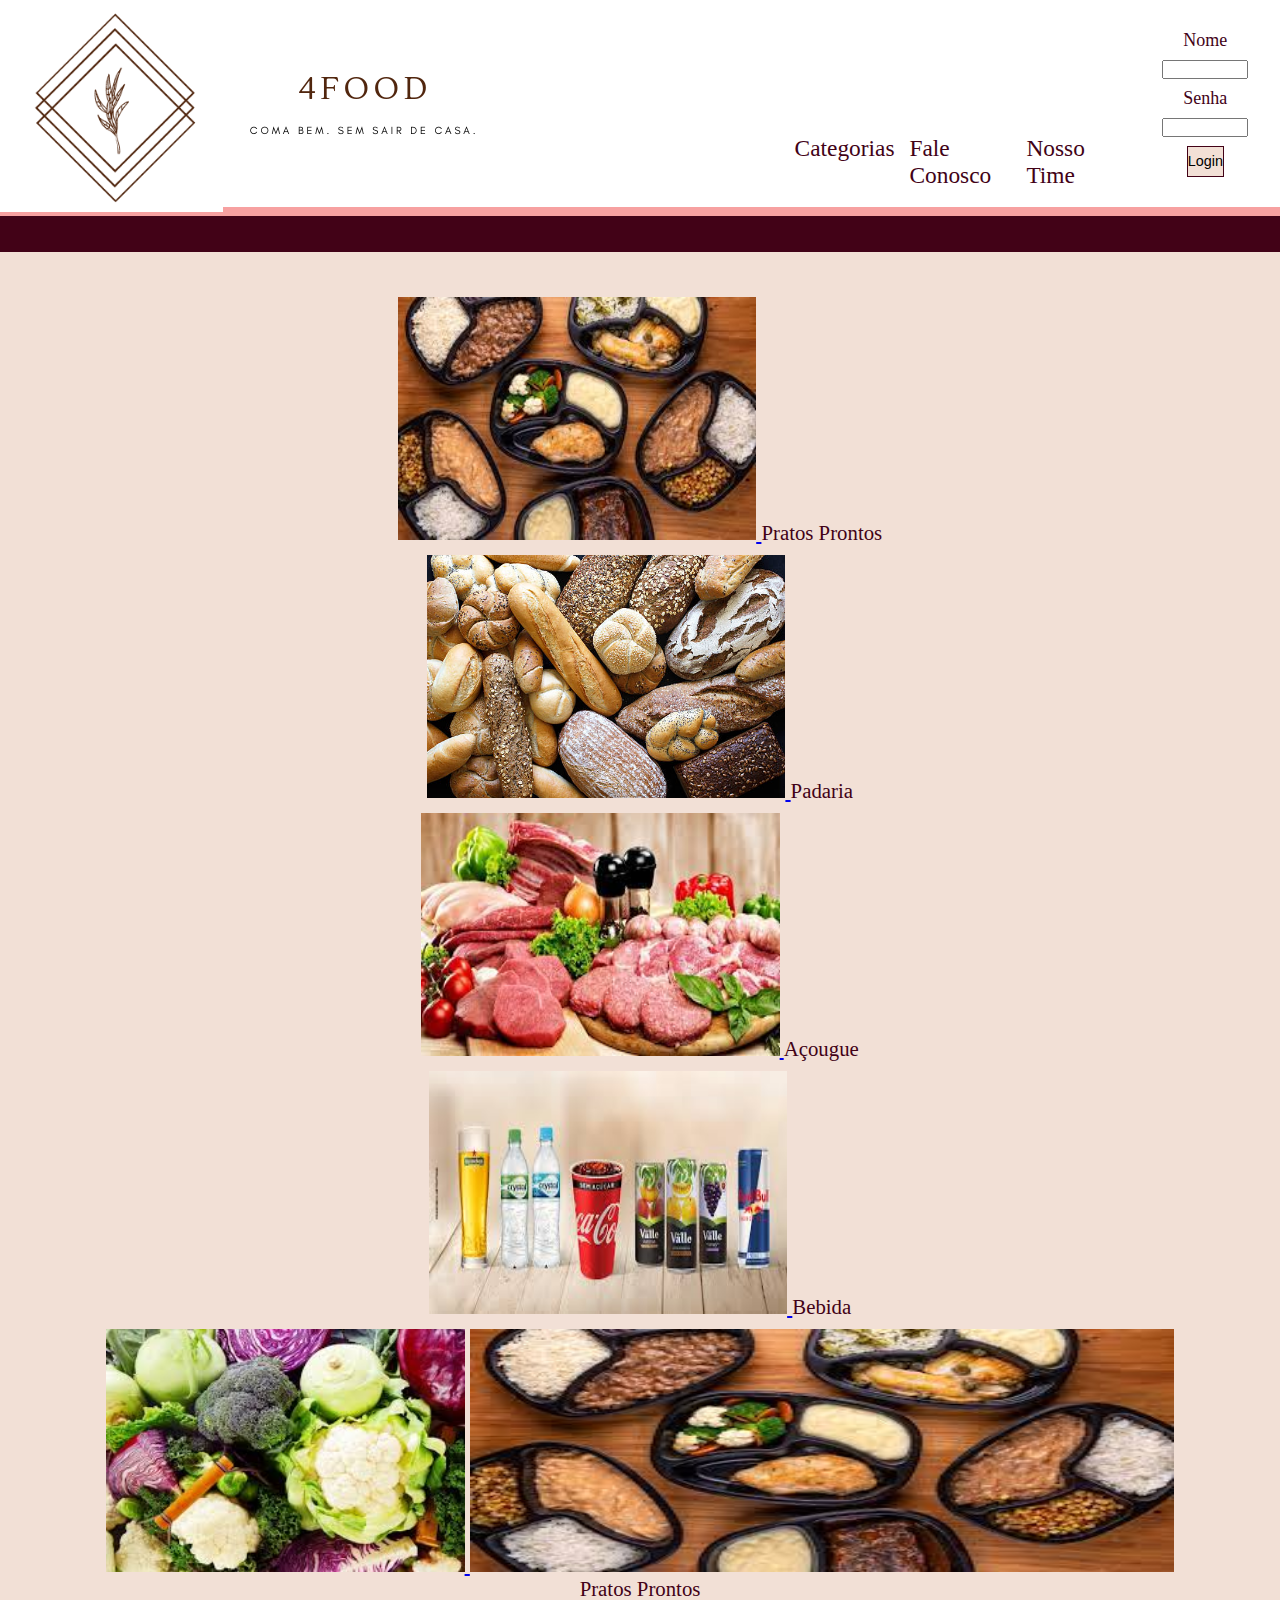
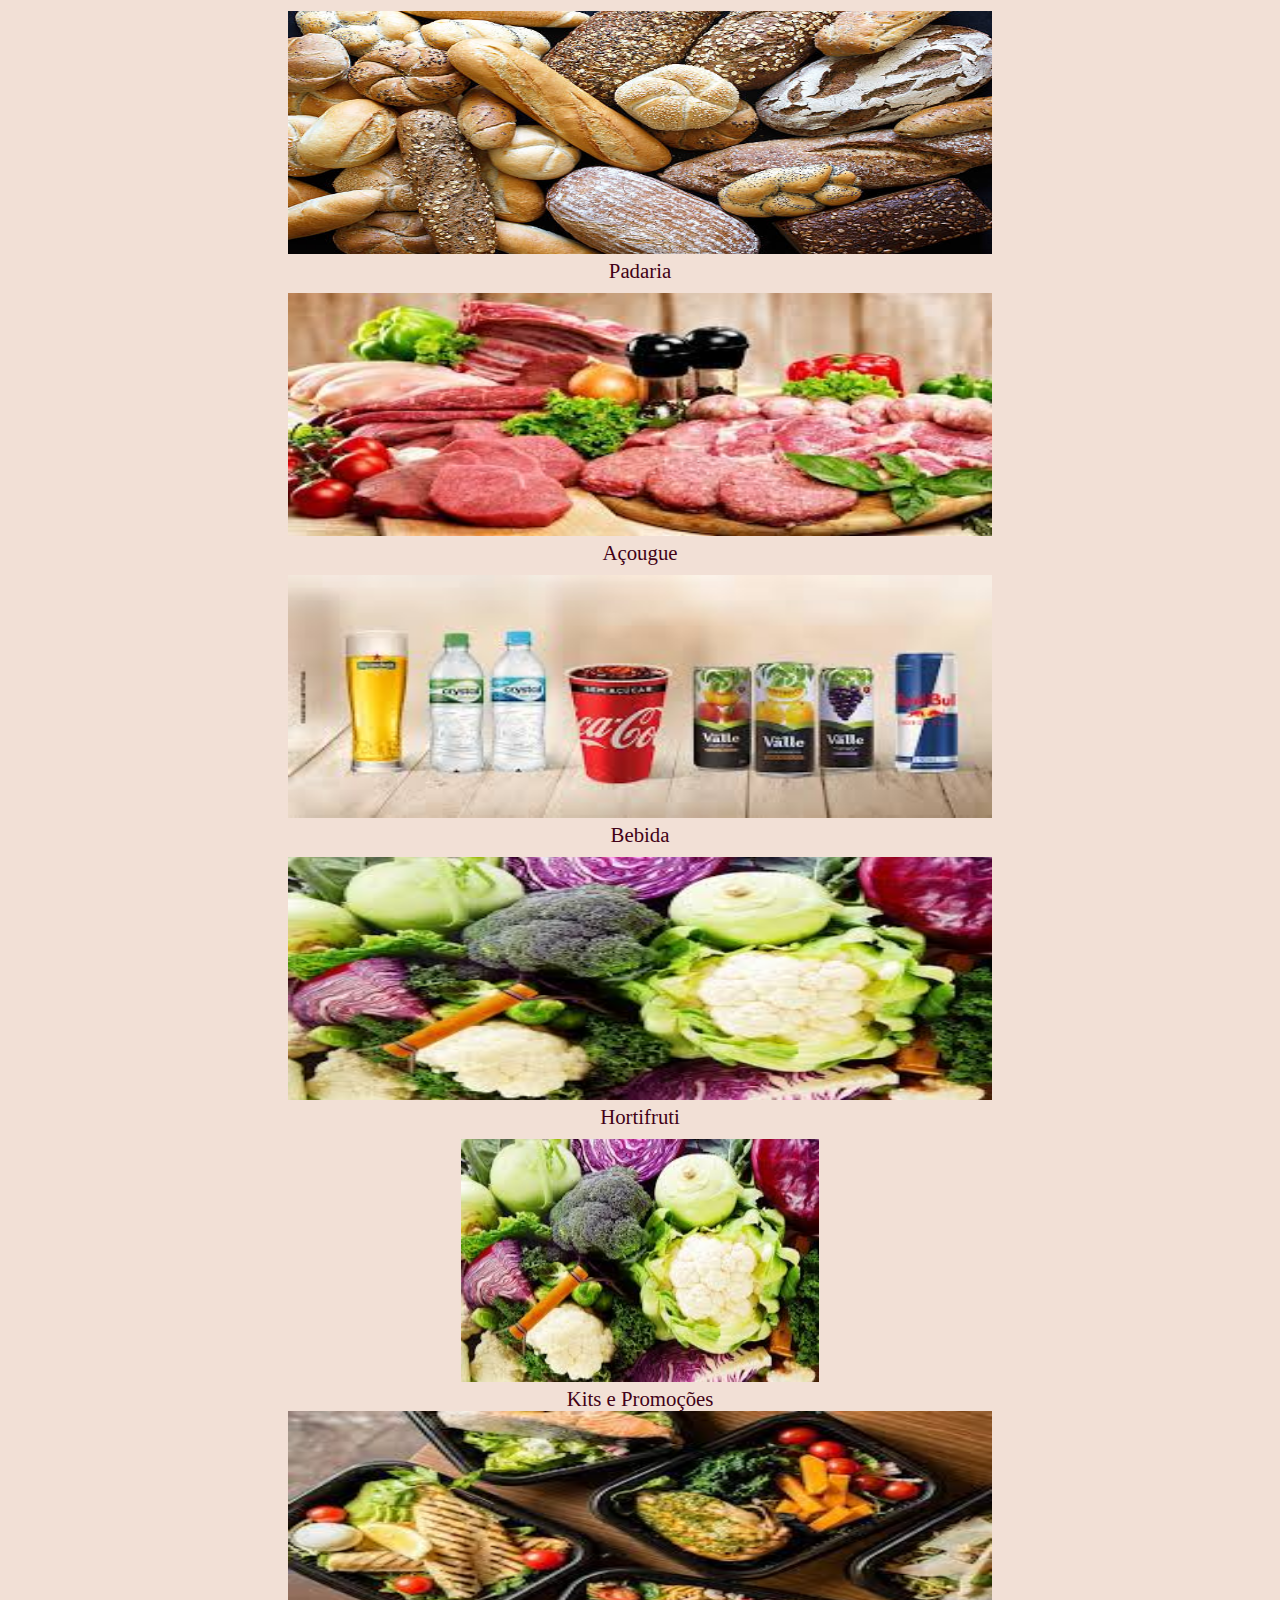
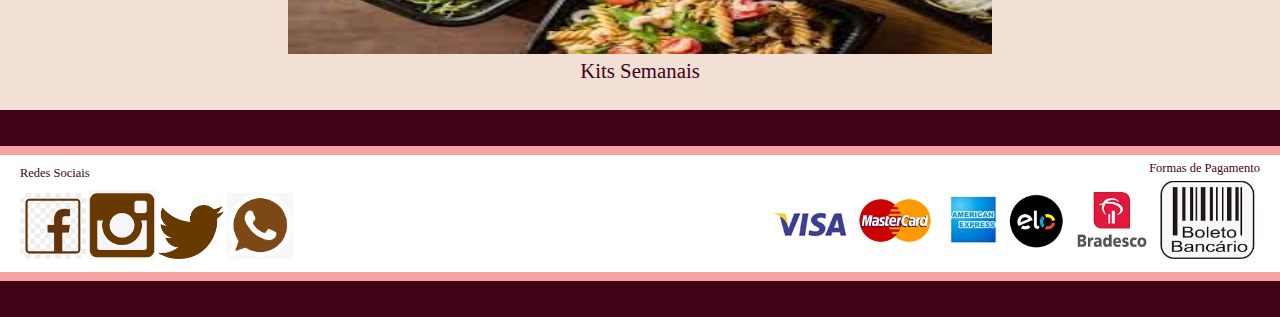
==== commit 9b3a73ab: "Merge branch 'master' into Aline-botoes" ====
--- a/index.html
+++ b/index.html
@@ -7,7 +7,7 @@
     <meta name="viewport" content="width=device-width, initial-scale=1.0">
     <link rel="stylesheet" type="text/css" href="./style-prato-pronto.css">
     <link rel="stylesheet" type="text/css" href="./style-index.css">
-    <title>Home</title>
+    <title>4FOOD</title>
 
 </head>
 
@@ -17,12 +17,11 @@
             <img class="imagem-logo" src="./img/4food-cut-so-logo.png">
             <img class="imagem-logo" src="./img/4food-nome.png">
         </div>
-
-        <a class="formata-link-cor" href="./index.html">Categorias</a>
-        <a class="formata-link-cor" href="./faleconosco.html">Fale Conosco</a>
-        <a class="formata-link-cor" href="">Nosso Time</a>
-
-
+        <div class="links-header">
+            <a class="formata-link-cor" href="./index.html">Categorias</a>
+            <a class="formata-link-cor" href="./faleconosco.html">Fale Conosco</a>
+            <a class="formata-link-cor" href="">Nosso Time</a>
+        </div>
         <div class="label-input-botao">
             <label for="nome">Nome</label>
             <input type="text" name="nome" id="nome">
@@ -38,6 +37,7 @@
 
         <div class="container">
             <span>
+
                 <a href="./prato-pronto.html"><img class="foto-categorias"
                         src="./Fotos categorias/Pratos prontos/foto comidas prontas.jpg" alt="pratos-prontos">
                 </a>
@@ -68,15 +68,51 @@
             <span>
                 <a href="./Hortifruti.html"><img class="foto-categorias"
                         src="./Fotos categorias/Hortifruti/images hortaliças.jpg" alt="Hortifruti">
+
+                <a href="./prato-pronto.html"><img class="foto-main" src="./Fotos categorias/Pratos prontos/foto comidas prontas.jpg" alt="pratos-prontos">
+                </a>
+                <p>Pratos Prontos</p>
+            </span>
+
+            <span>
+                <a href="./padaria.html"><img class="foto-main" src="./Fotos categorias/Padaria/Foto padaria.jpg"
+                        alt="Padaria">
+                </a>
+                <p>Padaria</p>
+            </span>
+
+            <span>
+                <a href="./açougue.html"><img class="foto-main" src="./Fotos categorias/Açougue/foto açougue.jpg"
+                        alt="açougue">
+                </a>
+                <p>Açougue</p>
+            </span>
+
+            <span>
+                <a href="./Bebidas.html"><img class="foto-main" src="./Fotos categorias/Bebidas/foto bebidas.jpg"
+                        alt="Bebidas">
+                </a>
+                <p>Bebida</p>
+            </span>
+
+            <span>
+                <a href="./Hortifruti.html"><img class="foto-main" src="./Fotos categorias/Hortifruti/images hortaliças.jpg" alt="Hortifruti">
+
                 </a>
                 <p>Hortifruti</p>
             </span>
 
             <span>
+
                 <a href="./Hortifruti.html"><img class="foto-categorias"
                         src="./Fotos categorias/Hortifruti/images hortaliças.jpg" alt="Hortifruti">
                 </a>
                 <p>Kits e Promoções</p>
+
+                <a href="./kits-promos.html"><img class="foto-main" src="./Fotos categorias/promocoes/kit 3.jpg" alt="Hortifruti">
+                </a>
+                <p>Kits Semanais</p>
+
             </span>
 
         </div>
@@ -88,23 +124,15 @@
     <footer>
         <div class="footer-left">
             <p class="text-left">Redes Sociais</p>
-
-            <a href="https://www.facebook.com"><img class="tamanho-logos" src="./img/facebook logo.png"></a>
-
-            <a href="https://www.instagram.com"><img class="tamanho-logos" src="./img/logo insta.png"></a>
-
-            <a href="https://www.twitter.com"><img class="tamanho-logos" src="./img/logo twitter.png"></a>
-
-            <a href="https://web.whatsapp.com"><img class="tamanho-logos" src="./img/whats logo.png"></a>
-
+            <a href="https://www.facebook.com" target="_blank"><img id="tamanho-logos-footer" src="./img/facebook logo.png"></a>
+            <a href="https://www.instagram.com" target="_blank"><img id="tamanho-logos-footer" src="./img/logo insta.png"></a>
+            <a href="https://www.twitter.com" target="_blank"><img id="tamanho-logos-footer" src="./img/logo twitter.png"></a>
+            <a href="https://web.whatsapp.com" target="_blank"><img id="tamanho-logos-footer" src="./img/whats logo.png"></a>
         </div>
         <div class="footer-right">
             <p class="text-right">Formas de Pagamento</p>
-
-            <img src="./img/logo pagamento.jpg" class="tamanho-img-pagamento" alt="Formas de Pagamento">
-
+            <img src="./img/logo pagamento.jpg" id="tamanho-img-pagamento" alt="Formas de Pagamento">
         </div>
-
     </footer>
 
     <hr style='width: 100%; height:1vh; text-align:center; border:0px; color:#f7a1a1; background:#f7a1a1;' />
--- a/style-index.css
+++ b/style-index.css
@@ -10,6 +10,14 @@
     height: 23vh;
     color: #420217;
     font-size: large;
+}
+
+.links-header{
+    display: grid;
+    grid-template-columns: repeat(3, 1fr);
+    column-gap: 1vw;
+    justify-content: space-around;
+    justify-items: center;
 }
 
 .formata-imagem-header {
@@ -59,6 +67,26 @@
     background-color: #f2e0d6;
 }
 
+.foto-main {
+    width: 20vw;
+}
+
+.container {
+    display: grid;
+    grid-template-columns: 1fr 1fr 1fr;
+    grid-template-rows: 1fr 1fr;
+    row-gap: 10px;
+    overflow: scroll; 
+    justify-items: center;
+    align-items: center;
+    padding-top: 5vh;
+    padding-bottom: 3vh;
+    font-family: 'Merriweather', serif;
+    color: #420217;
+    text-align: center;
+    font-size: 1.5em
+}
+
 footer {
     color: #420217;
     background-color: white;
@@ -70,6 +98,7 @@
     align-items: center;
 
 }
+
 
 .container {
     display: grid;
@@ -85,15 +114,18 @@
     font-size: 1.5em
 }
 
-.tamanho-img-pagamento {
+#tamanho-img-pagamento {
     max-width: 38%;
     background-color: white;
 
 }
 
-.tamanho-logos {
+
+
+#tamanho-logos-footer {
     max-width: 3.5%;
     background-color: #f2e0d6;
+
 }
 
 
@@ -104,20 +136,22 @@
 
 .footer-right {
     text-align: right;
+
+
 }
 
 .text-left {
 
-    font-family: 'Merriweather', serif;
-    font-size: 1.3em;
-    padding-bottom: 2vh;
-
-}
-
-.text-right {
     font-family: 'Merriweather', serif;
     font-size: 1.3em;
     padding-bottom: 1vh;
+
+}
+
+.text-right {
+    font-family: 'Merriweather', serif;
+    font-size: 1.3em;
+    padding-bottom: 0.3vh;
 }
 
 .foto-açougue {
@@ -147,12 +181,21 @@
 
 @media screen and (min-device-width : 414px) and (max-device-width : 736px) {
 
+
     header {
         display: flex;
+
+    header {
+        display: grid;
+        grid-template-columns: repeat(3, 1fr);
+
         justify-content: space-around;
         height: 23vh;
         color: #420217;
         font-size: large;
+
+
+    }
 
     }
 
@@ -163,6 +206,7 @@
         text-decoration: none;
         font-family: 'Merriweather', serif;
         cursor: pointer;
+
     }
 
 
@@ -172,6 +216,16 @@
         align-items: center;
         background-color: white;
         width: 50%;
+    }
+
+
+        font-size: 0.8em;
+    }
+    .formata-imagem-header {
+        display: flex;
+        text-align: center;
+        background-color: white;
+        width: 75%;
     }
 
     .imagem-logo {
@@ -179,13 +233,20 @@
         max-width: 60%;
         max-height: 100%;
     }
+
 
     .botao-login {
         height: 15%;
         width: 25%;
         font-size: 0.8em;
         border: 1px solid #420217;
+
         background-color: #f2e0d6;
+        cursor: pointer;
+    }
+
+
+        background-color: #F2E0D6;
         cursor: pointer;
     }
 
@@ -197,6 +258,7 @@
         font-size: 0.7em;
         row-gap: 1vh;
 
+
     }
 
     header>div>input {
@@ -218,4 +280,48 @@
 
     }
 
+
+        width: 100%;
+    }
+    header>div>input {
+        width: 55%;
+    }
+    .container {
+        display: flex;
+        flex-direction: column;
+        font-size: 1.3em
+    }
+    .foto-main {
+        width: 55vw;
+    }
+    footer {
+        color: #420217;
+        background-color: white;
+        height: 13vh;
+        padding: 0px 20px;
+        bottom: 0;
+        display: flex;
+        justify-content: space-between;
+        align-items: center;
+        text-align: center;
+        font-size: 0.6em;
+    }
+    .text-left {
+        font-family: 'Merriweather', serif;
+        padding-bottom: 1vh;
+    }
+    .text-right {
+        font-family: 'Merriweather', serif;
+        padding-bottom: 0.1vh;
+    }
+    #tamanho-img-pagamento {
+        max-width: 85%;
+        background-color: white;
+        /* padding-top: 1vh; */
+    }
+    #tamanho-logos-footer {
+        max-width: 10%;
+        background-color: #F2E0D6;
+    }
+
 }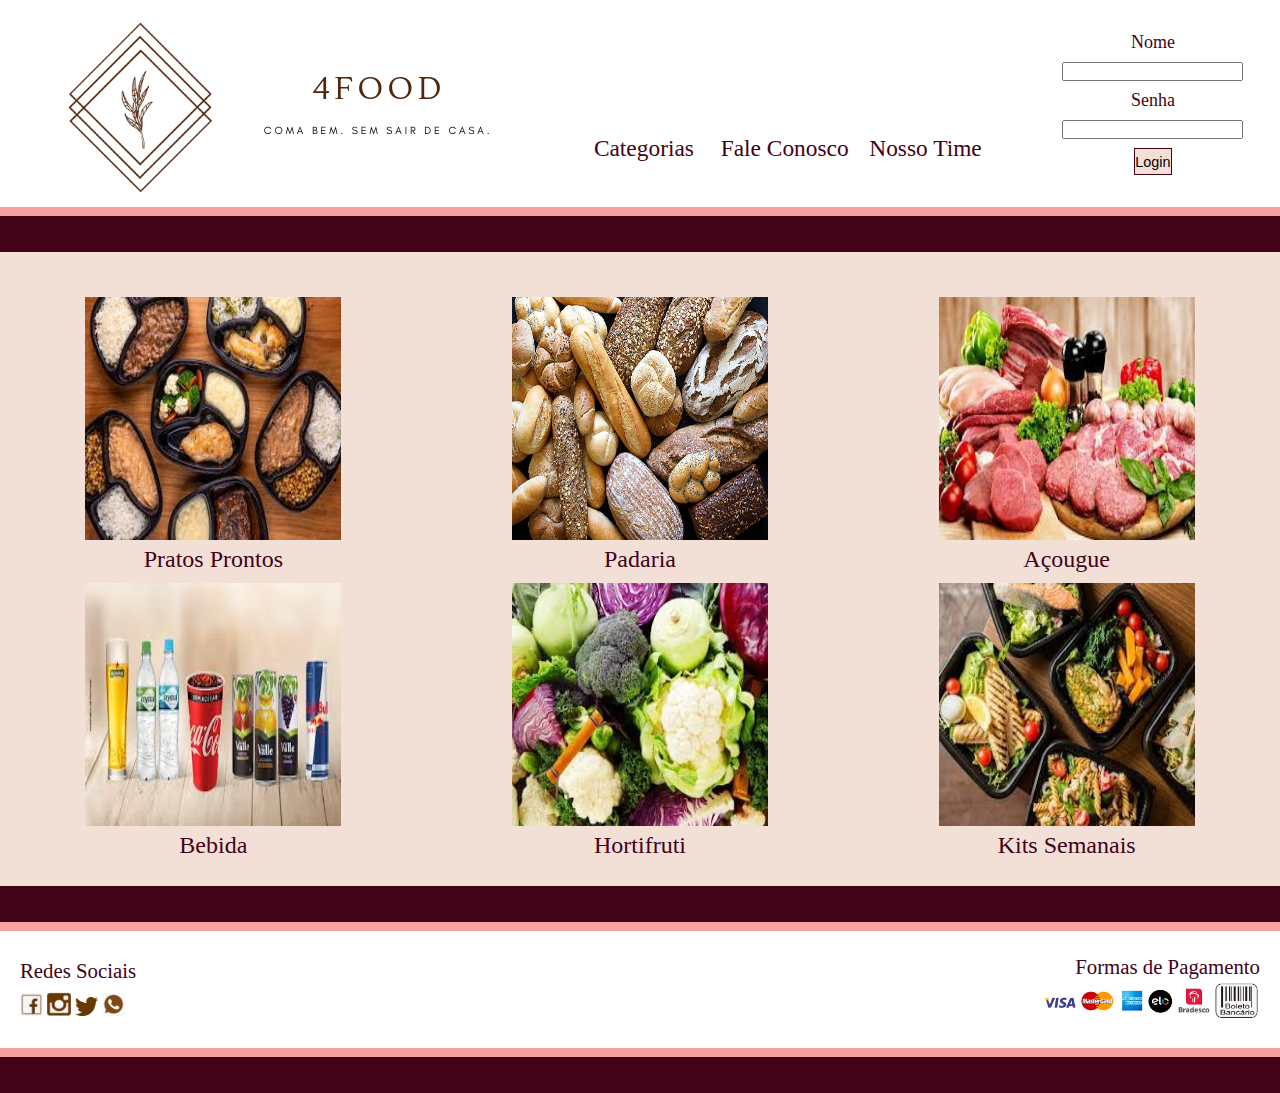
==== commit 08d6bcc6: "primeira finalização" ====
--- a/index.html
+++ b/index.html
@@ -36,98 +36,62 @@
         <hr style='width: 100%; height:4vh; text-align:center; border:0px; color:#420217; background:#420217;' />
 
         <div class="container">
-            <span>
-
-                <a href="./prato-pronto.html"><img class="foto-categorias"
-                        src="./Fotos categorias/Pratos prontos/foto comidas prontas.jpg" alt="pratos-prontos">
-                </a>
-                Pratos Prontos
-            </span>
 
             <span>
-                <a href="./padaria.html"><img class="foto-categorias" src="./Fotos categorias/Padaria/Foto padaria.jpg"
-                        alt="Padaria">
-                </a>
-                Padaria
-            </span>
-
-            <span>
-                <a href="./açougue.html"><img class="foto-categorias" src="./Fotos categorias/Açougue/foto açougue.jpg"
-                        alt="açougue">
-                </a>
-                Açougue
-            </span>
-
-            <span>
-                <a href="./Bebidas.html"><img class="foto-categorias" src="./Fotos categorias/Bebidas/foto bebidas.jpg"
-                        alt="Bebidas">
-                </a>
-                Bebida
-            </span>
-
-            <span>
-                <a href="./Hortifruti.html"><img class="foto-categorias"
-                        src="./Fotos categorias/Hortifruti/images hortaliças.jpg" alt="Hortifruti">
-
-                <a href="./prato-pronto.html"><img class="foto-main" src="./Fotos categorias/Pratos prontos/foto comidas prontas.jpg" alt="pratos-prontos">
+                <a href="./prato-pronto.html"><img class="foto-main"
+                src="./Fotos categorias/Pratos prontos/foto comidas prontas.jpg" alt="pratos-prontos">
                 </a>
                 <p>Pratos Prontos</p>
             </span>
 
             <span>
-                <a href="./padaria.html"><img class="foto-main" src="./Fotos categorias/Padaria/Foto padaria.jpg"
-                        alt="Padaria">
+                <a href="./padaria.html"><img class="foto-main" src="./Fotos categorias/Padaria/Foto padaria.jpg" alt="Padaria">
                 </a>
                 <p>Padaria</p>
             </span>
 
             <span>
-                <a href="./açougue.html"><img class="foto-main" src="./Fotos categorias/Açougue/foto açougue.jpg"
-                        alt="açougue">
+                <a href="./açougue.html"><img class="foto-main" src="./Fotos categorias/Açougue/foto açougue.jpg" alt="açougue">
                 </a>
                 <p>Açougue</p>
             </span>
 
             <span>
-                <a href="./Bebidas.html"><img class="foto-main" src="./Fotos categorias/Bebidas/foto bebidas.jpg"
-                        alt="Bebidas">
+                <a href="./Bebidas.html"><img class="foto-main" src="./Fotos categorias/Bebidas/foto bebidas.jpg" alt="Bebidas">
                 </a>
                 <p>Bebida</p>
             </span>
 
             <span>
                 <a href="./Hortifruti.html"><img class="foto-main" src="./Fotos categorias/Hortifruti/images hortaliças.jpg" alt="Hortifruti">
-
                 </a>
                 <p>Hortifruti</p>
             </span>
 
             <span>
-
-                <a href="./Hortifruti.html"><img class="foto-categorias"
-                        src="./Fotos categorias/Hortifruti/images hortaliças.jpg" alt="Hortifruti">
-                </a>
-                <p>Kits e Promoções</p>
-
-                <a href="./kits-promos.html"><img class="foto-main" src="./Fotos categorias/promocoes/kit 3.jpg" alt="Hortifruti">
+                <a href="./kits-promos.html"><img class="foto-main" src="./Fotos categorias/promocoes/kit 3.jpg" alt="kits">
                 </a>
                 <p>Kits Semanais</p>
-
             </span>
 
         </div>
 
     </main>
+    
     <hr style='width: 100%; height:4vh; text-align:center; border:0px; color:#420217; background:#420217;' />
     <hr style='width: 100%; height:1vh; text-align:center; border:0px; color:#f7a1a1; background:#f7a1a1;' />
 
     <footer>
         <div class="footer-left">
             <p class="text-left">Redes Sociais</p>
-            <a href="https://www.facebook.com" target="_blank"><img id="tamanho-logos-footer" src="./img/facebook logo.png"></a>
-            <a href="https://www.instagram.com" target="_blank"><img id="tamanho-logos-footer" src="./img/logo insta.png"></a>
-            <a href="https://www.twitter.com" target="_blank"><img id="tamanho-logos-footer" src="./img/logo twitter.png"></a>
-            <a href="https://web.whatsapp.com" target="_blank"><img id="tamanho-logos-footer" src="./img/whats logo.png"></a>
+            <a href="https://www.facebook.com" target="_blank"><img id="tamanho-logos-footer"
+                    src="./img/facebook logo.png"></a>
+            <a href="https://www.instagram.com" target="_blank"><img id="tamanho-logos-footer"
+                    src="./img/logo insta.png"></a>
+            <a href="https://www.twitter.com" target="_blank"><img id="tamanho-logos-footer"
+                    src="./img/logo twitter.png"></a>
+            <a href="https://web.whatsapp.com" target="_blank"><img id="tamanho-logos-footer"
+                    src="./img/whats logo.png"></a>
         </div>
         <div class="footer-right">
             <p class="text-right">Formas de Pagamento</p>
--- a/style-prato-pronto.css
+++ b/style-prato-pronto.css
@@ -1,4 +1,18 @@
 main img{
     height: 27vh;
     width: 28vw;
-} +} 
+.container {
+    display: grid;
+    grid-template-columns: 1fr 1fr 1fr;
+    grid-template-rows: 1fr 1fr;
+    row-gap: 10px;
+    overflow: scroll;
+    justify-items: center;
+    align-items: center;
+    padding-top: 5vh;
+    font-family: 'Merriweather', serif;
+    color: #420217;
+    text-align: center;
+    font-size: 0.8em
+}--- a/style-index.css
+++ b/style-index.css
@@ -75,8 +75,7 @@
     display: grid;
     grid-template-columns: 1fr 1fr 1fr;
     grid-template-rows: 1fr 1fr;
-    row-gap: 10px;
-    overflow: scroll; 
+    row-gap: 10px; 
     justify-items: center;
     align-items: center;
     padding-top: 5vh;
@@ -100,34 +99,15 @@
 }
 
 
-.container {
-    display: grid;
-    grid-template-columns: 1fr 1fr 1fr;
-    grid-template-rows: 1fr 1fr;
-    row-gap: 10px;
-    justify-items: left;
-    align-items: center; 
-    padding-top: 5vh;
-    font-family: 'Merriweather', serif;
-    color: #420217;
-    text-align: center;
-    font-size: 1.5em
-}
-
 #tamanho-img-pagamento {
     max-width: 38%;
     background-color: white;
-
-}
-
-
+}
 
 #tamanho-logos-footer {
     max-width: 3.5%;
     background-color: #f2e0d6;
-
-}
-
+}
 
 .footer-left {
     text-align: justify;
@@ -154,51 +134,16 @@
     padding-bottom: 0.3vh;
 }
 
-.foto-açougue {
-    width: 275px;
-}
-
-.foto-padaria {
-    width: 275px;
-}
-
-.foto-bebidas {
-    width: 275px;
-}
-
-.foto-hortifruti {
-    width: 275px;
-}
-
-.pao-frances {
-    width: 275px;
-}
-
-.croassant {
-    width: 275px;
-    height: 150px;
-}
 
 @media screen and (min-device-width : 414px) and (max-device-width : 736px) {
-
-
-    header {
-        display: flex;
-
     header {
         display: grid;
         grid-template-columns: repeat(3, 1fr);
-
         justify-content: space-around;
         height: 23vh;
         color: #420217;
         font-size: large;
-
-
-    }
-
-    }
-
+    }
     .formata-link-cor {
         margin-top: 15vh;
         color: #420217;
@@ -206,19 +151,6 @@
         text-decoration: none;
         font-family: 'Merriweather', serif;
         cursor: pointer;
-
-    }
-
-
-
-    .formata-imagem-header {
-        display: flex;
-        align-items: center;
-        background-color: white;
-        width: 50%;
-    }
-
-
         font-size: 0.8em;
     }
     .formata-imagem-header {
@@ -227,29 +159,19 @@
         background-color: white;
         width: 75%;
     }
-
     .imagem-logo {
         margin-top: 1vh;
         max-width: 60%;
         max-height: 100%;
     }
-
-
     .botao-login {
         height: 15%;
         width: 25%;
         font-size: 0.8em;
         border: 1px solid #420217;
-
-        background-color: #f2e0d6;
-        cursor: pointer;
-    }
-
-
         background-color: #F2E0D6;
         cursor: pointer;
     }
-
     .label-input-botao {
         display: flex;
         flex-direction: column;
@@ -257,30 +179,6 @@
         align-items: center;
         font-size: 0.7em;
         row-gap: 1vh;
-
-
-    }
-
-    header>div>input {
-        width: 55%;
-    }
-
-    .container {
-        display: flex;
-        flex-direction: column;
-
-    }
-
-}
-
-@media screen and (min-device-width : 320px) and (max-device-width : 480px) {
-    .container {
-        display: flex;
-        flex-direction: column;
-
-    }
-
-
         width: 100%;
     }
     header>div>input {
@@ -323,5 +221,4 @@
         max-width: 10%;
         background-color: #F2E0D6;
     }
-
-}+}
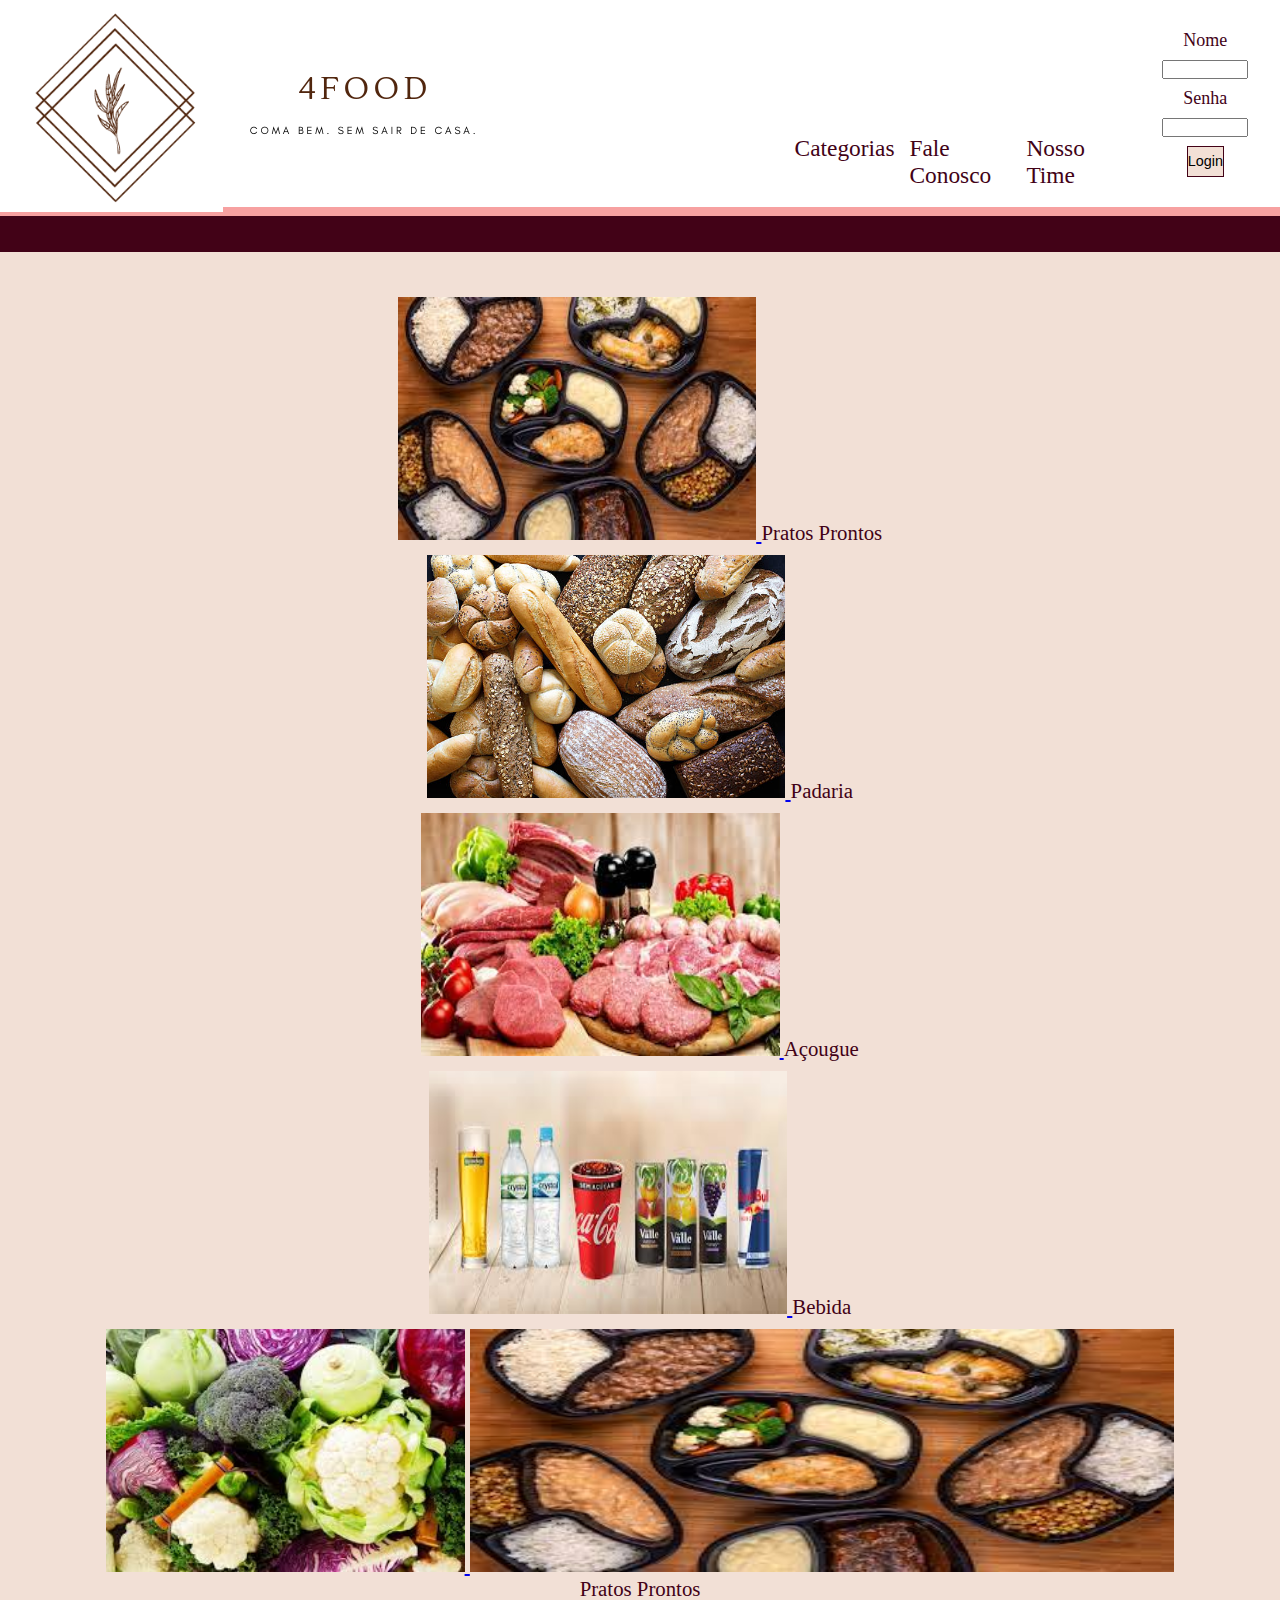
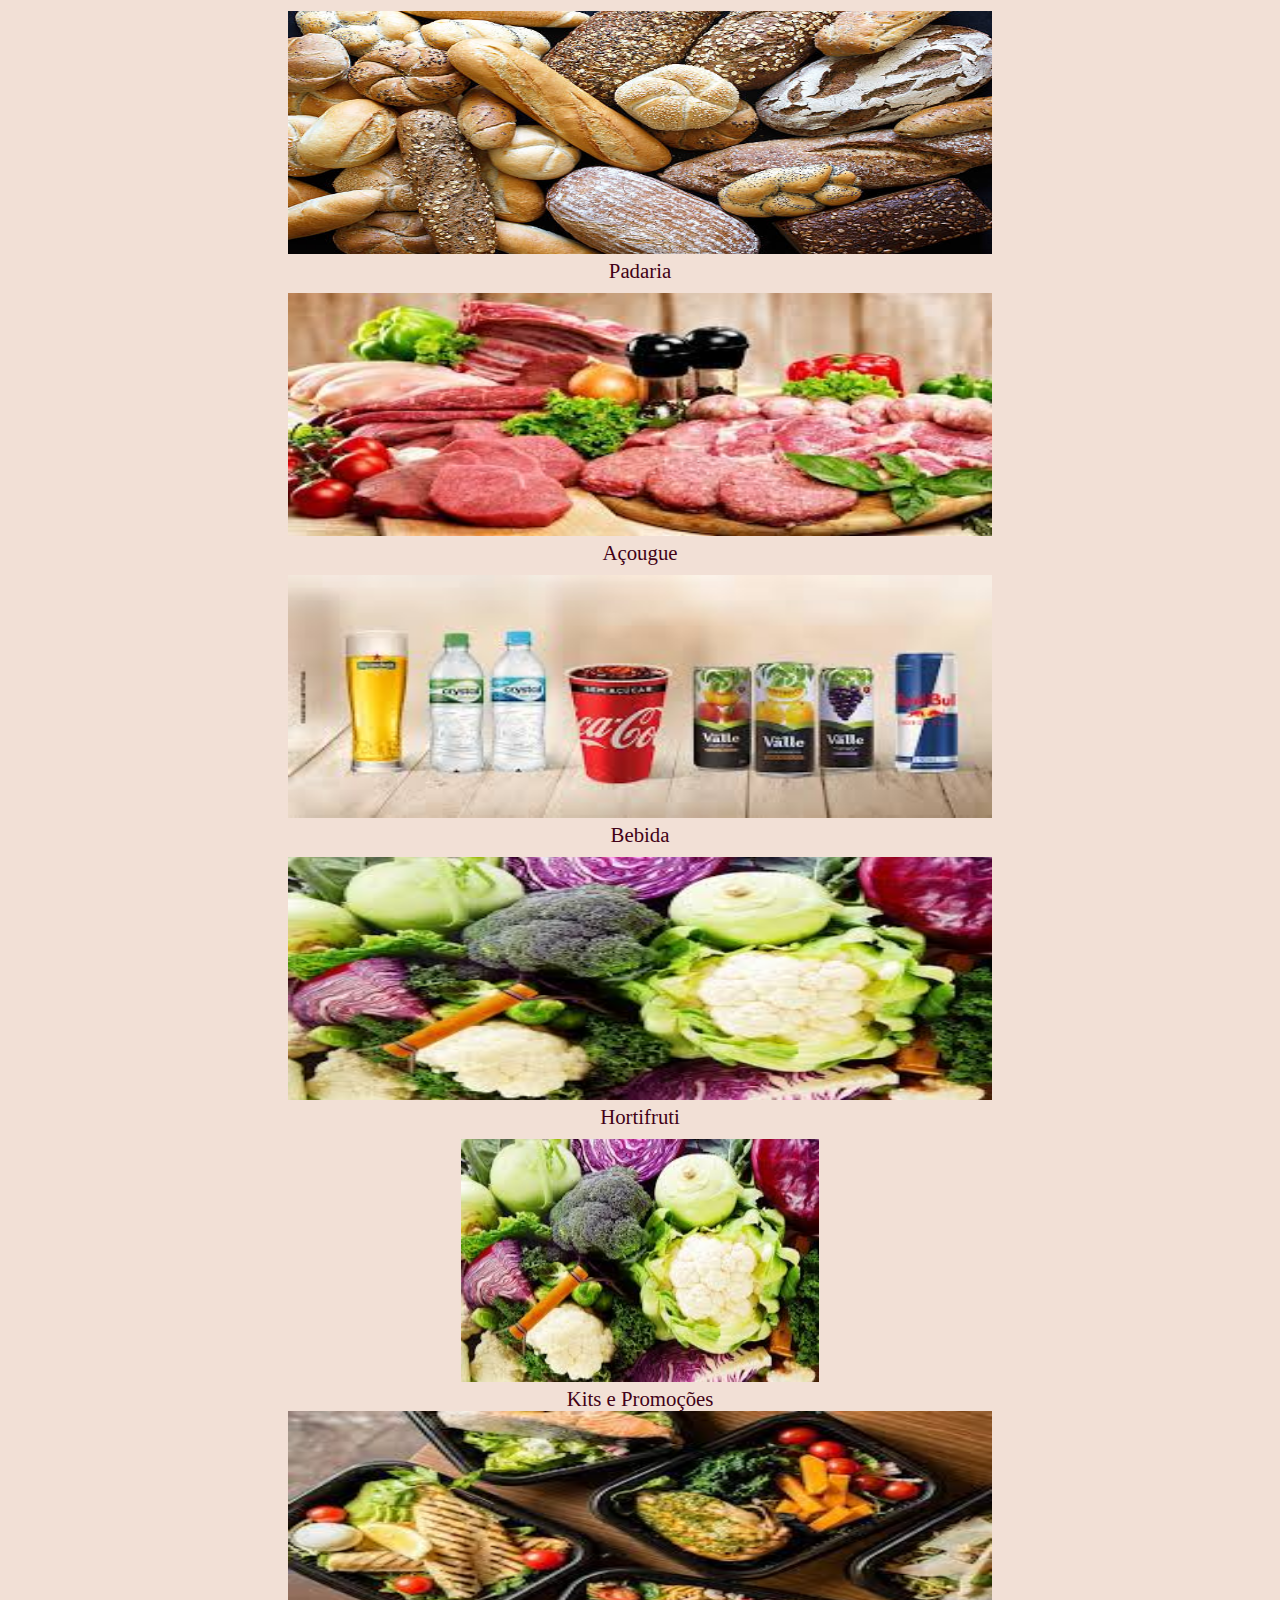
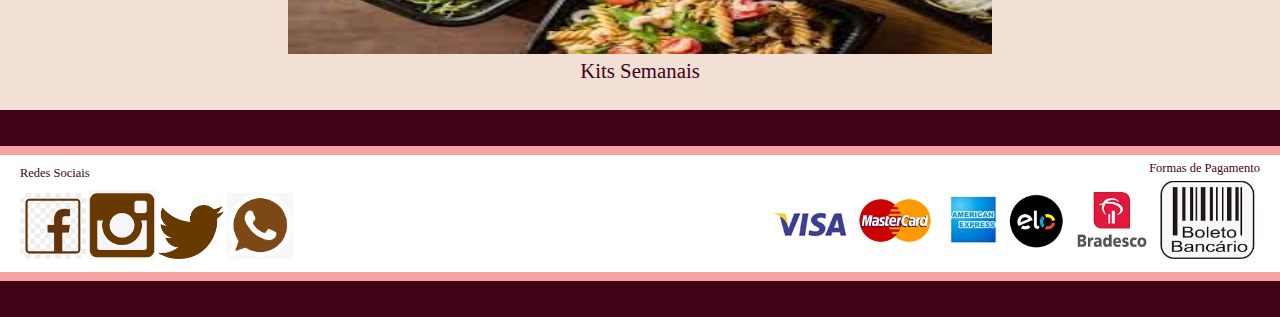
==== commit b41431fc: "Revert "primeira finalização"" ====
--- a/index.html
+++ b/index.html
@@ -36,62 +36,98 @@
         <hr style='width: 100%; height:4vh; text-align:center; border:0px; color:#420217; background:#420217;' />
 
         <div class="container">
+            <span>
+
+                <a href="./prato-pronto.html"><img class="foto-categorias"
+                        src="./Fotos categorias/Pratos prontos/foto comidas prontas.jpg" alt="pratos-prontos">
+                </a>
+                Pratos Prontos
+            </span>
 
             <span>
-                <a href="./prato-pronto.html"><img class="foto-main"
-                src="./Fotos categorias/Pratos prontos/foto comidas prontas.jpg" alt="pratos-prontos">
+                <a href="./padaria.html"><img class="foto-categorias" src="./Fotos categorias/Padaria/Foto padaria.jpg"
+                        alt="Padaria">
+                </a>
+                Padaria
+            </span>
+
+            <span>
+                <a href="./açougue.html"><img class="foto-categorias" src="./Fotos categorias/Açougue/foto açougue.jpg"
+                        alt="açougue">
+                </a>
+                Açougue
+            </span>
+
+            <span>
+                <a href="./Bebidas.html"><img class="foto-categorias" src="./Fotos categorias/Bebidas/foto bebidas.jpg"
+                        alt="Bebidas">
+                </a>
+                Bebida
+            </span>
+
+            <span>
+                <a href="./Hortifruti.html"><img class="foto-categorias"
+                        src="./Fotos categorias/Hortifruti/images hortaliças.jpg" alt="Hortifruti">
+
+                <a href="./prato-pronto.html"><img class="foto-main" src="./Fotos categorias/Pratos prontos/foto comidas prontas.jpg" alt="pratos-prontos">
                 </a>
                 <p>Pratos Prontos</p>
             </span>
 
             <span>
-                <a href="./padaria.html"><img class="foto-main" src="./Fotos categorias/Padaria/Foto padaria.jpg" alt="Padaria">
+                <a href="./padaria.html"><img class="foto-main" src="./Fotos categorias/Padaria/Foto padaria.jpg"
+                        alt="Padaria">
                 </a>
                 <p>Padaria</p>
             </span>
 
             <span>
-                <a href="./açougue.html"><img class="foto-main" src="./Fotos categorias/Açougue/foto açougue.jpg" alt="açougue">
+                <a href="./açougue.html"><img class="foto-main" src="./Fotos categorias/Açougue/foto açougue.jpg"
+                        alt="açougue">
                 </a>
                 <p>Açougue</p>
             </span>
 
             <span>
-                <a href="./Bebidas.html"><img class="foto-main" src="./Fotos categorias/Bebidas/foto bebidas.jpg" alt="Bebidas">
+                <a href="./Bebidas.html"><img class="foto-main" src="./Fotos categorias/Bebidas/foto bebidas.jpg"
+                        alt="Bebidas">
                 </a>
                 <p>Bebida</p>
             </span>
 
             <span>
                 <a href="./Hortifruti.html"><img class="foto-main" src="./Fotos categorias/Hortifruti/images hortaliças.jpg" alt="Hortifruti">
+
                 </a>
                 <p>Hortifruti</p>
             </span>
 
             <span>
-                <a href="./kits-promos.html"><img class="foto-main" src="./Fotos categorias/promocoes/kit 3.jpg" alt="kits">
+
+                <a href="./Hortifruti.html"><img class="foto-categorias"
+                        src="./Fotos categorias/Hortifruti/images hortaliças.jpg" alt="Hortifruti">
+                </a>
+                <p>Kits e Promoções</p>
+
+                <a href="./kits-promos.html"><img class="foto-main" src="./Fotos categorias/promocoes/kit 3.jpg" alt="Hortifruti">
                 </a>
                 <p>Kits Semanais</p>
+
             </span>
 
         </div>
 
     </main>
-    
     <hr style='width: 100%; height:4vh; text-align:center; border:0px; color:#420217; background:#420217;' />
     <hr style='width: 100%; height:1vh; text-align:center; border:0px; color:#f7a1a1; background:#f7a1a1;' />
 
     <footer>
         <div class="footer-left">
             <p class="text-left">Redes Sociais</p>
-            <a href="https://www.facebook.com" target="_blank"><img id="tamanho-logos-footer"
-                    src="./img/facebook logo.png"></a>
-            <a href="https://www.instagram.com" target="_blank"><img id="tamanho-logos-footer"
-                    src="./img/logo insta.png"></a>
-            <a href="https://www.twitter.com" target="_blank"><img id="tamanho-logos-footer"
-                    src="./img/logo twitter.png"></a>
-            <a href="https://web.whatsapp.com" target="_blank"><img id="tamanho-logos-footer"
-                    src="./img/whats logo.png"></a>
+            <a href="https://www.facebook.com" target="_blank"><img id="tamanho-logos-footer" src="./img/facebook logo.png"></a>
+            <a href="https://www.instagram.com" target="_blank"><img id="tamanho-logos-footer" src="./img/logo insta.png"></a>
+            <a href="https://www.twitter.com" target="_blank"><img id="tamanho-logos-footer" src="./img/logo twitter.png"></a>
+            <a href="https://web.whatsapp.com" target="_blank"><img id="tamanho-logos-footer" src="./img/whats logo.png"></a>
         </div>
         <div class="footer-right">
             <p class="text-right">Formas de Pagamento</p>
--- a/style-index.css
+++ b/style-index.css
@@ -75,7 +75,8 @@
     display: grid;
     grid-template-columns: 1fr 1fr 1fr;
     grid-template-rows: 1fr 1fr;
-    row-gap: 10px; 
+    row-gap: 10px;
+    overflow: scroll; 
     justify-items: center;
     align-items: center;
     padding-top: 5vh;
@@ -99,15 +100,34 @@
 }
 
 
+.container {
+    display: grid;
+    grid-template-columns: 1fr 1fr 1fr;
+    grid-template-rows: 1fr 1fr;
+    row-gap: 10px;
+    justify-items: left;
+    align-items: center; 
+    padding-top: 5vh;
+    font-family: 'Merriweather', serif;
+    color: #420217;
+    text-align: center;
+    font-size: 1.5em
+}
+
 #tamanho-img-pagamento {
     max-width: 38%;
     background-color: white;
-}
+
+}
+
+
 
 #tamanho-logos-footer {
     max-width: 3.5%;
     background-color: #f2e0d6;
-}
+
+}
+
 
 .footer-left {
     text-align: justify;
@@ -134,16 +154,51 @@
     padding-bottom: 0.3vh;
 }
 
+.foto-açougue {
+    width: 275px;
+}
+
+.foto-padaria {
+    width: 275px;
+}
+
+.foto-bebidas {
+    width: 275px;
+}
+
+.foto-hortifruti {
+    width: 275px;
+}
+
+.pao-frances {
+    width: 275px;
+}
+
+.croassant {
+    width: 275px;
+    height: 150px;
+}
 
 @media screen and (min-device-width : 414px) and (max-device-width : 736px) {
+
+
+    header {
+        display: flex;
+
     header {
         display: grid;
         grid-template-columns: repeat(3, 1fr);
+
         justify-content: space-around;
         height: 23vh;
         color: #420217;
         font-size: large;
-    }
+
+
+    }
+
+    }
+
     .formata-link-cor {
         margin-top: 15vh;
         color: #420217;
@@ -151,6 +206,19 @@
         text-decoration: none;
         font-family: 'Merriweather', serif;
         cursor: pointer;
+
+    }
+
+
+
+    .formata-imagem-header {
+        display: flex;
+        align-items: center;
+        background-color: white;
+        width: 50%;
+    }
+
+
         font-size: 0.8em;
     }
     .formata-imagem-header {
@@ -159,19 +227,29 @@
         background-color: white;
         width: 75%;
     }
+
     .imagem-logo {
         margin-top: 1vh;
         max-width: 60%;
         max-height: 100%;
     }
+
+
     .botao-login {
         height: 15%;
         width: 25%;
         font-size: 0.8em;
         border: 1px solid #420217;
+
+        background-color: #f2e0d6;
+        cursor: pointer;
+    }
+
+
         background-color: #F2E0D6;
         cursor: pointer;
     }
+
     .label-input-botao {
         display: flex;
         flex-direction: column;
@@ -179,6 +257,30 @@
         align-items: center;
         font-size: 0.7em;
         row-gap: 1vh;
+
+
+    }
+
+    header>div>input {
+        width: 55%;
+    }
+
+    .container {
+        display: flex;
+        flex-direction: column;
+
+    }
+
+}
+
+@media screen and (min-device-width : 320px) and (max-device-width : 480px) {
+    .container {
+        display: flex;
+        flex-direction: column;
+
+    }
+
+
         width: 100%;
     }
     header>div>input {
@@ -221,4 +323,5 @@
         max-width: 10%;
         background-color: #F2E0D6;
     }
-}
+
+}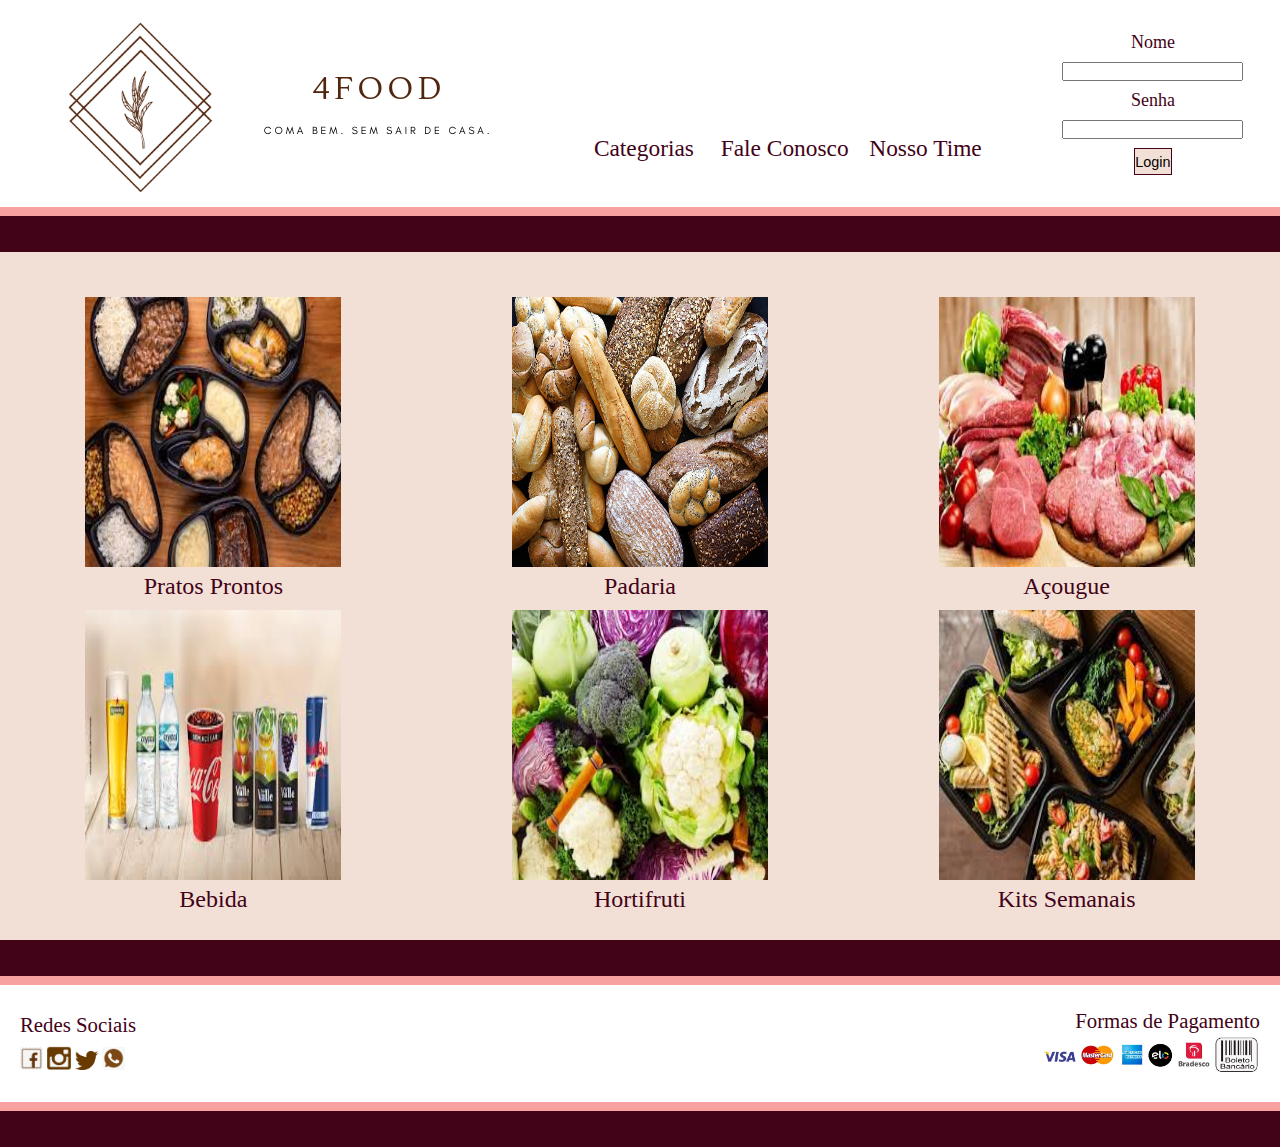
==== commit be8f14b4: "Projeto finalizado" ====
--- a/index.html
+++ b/index.html
@@ -20,7 +20,7 @@
         <div class="links-header">
             <a class="formata-link-cor" href="./index.html">Categorias</a>
             <a class="formata-link-cor" href="./faleconosco.html">Fale Conosco</a>
-            <a class="formata-link-cor" href="">Nosso Time</a>
+            <a class="formata-link-cor" href="./nossotime.html">Nosso Time</a>
         </div>
         <div class="label-input-botao">
             <label for="nome">Nome</label>
@@ -36,98 +36,62 @@
         <hr style='width: 100%; height:4vh; text-align:center; border:0px; color:#420217; background:#420217;' />
 
         <div class="container">
-            <span>
-
-                <a href="./prato-pronto.html"><img class="foto-categorias"
-                        src="./Fotos categorias/Pratos prontos/foto comidas prontas.jpg" alt="pratos-prontos">
-                </a>
-                Pratos Prontos
-            </span>
 
             <span>
-                <a href="./padaria.html"><img class="foto-categorias" src="./Fotos categorias/Padaria/Foto padaria.jpg"
-                        alt="Padaria">
-                </a>
-                Padaria
-            </span>
-
-            <span>
-                <a href="./açougue.html"><img class="foto-categorias" src="./Fotos categorias/Açougue/foto açougue.jpg"
-                        alt="açougue">
-                </a>
-                Açougue
-            </span>
-
-            <span>
-                <a href="./Bebidas.html"><img class="foto-categorias" src="./Fotos categorias/Bebidas/foto bebidas.jpg"
-                        alt="Bebidas">
-                </a>
-                Bebida
-            </span>
-
-            <span>
-                <a href="./Hortifruti.html"><img class="foto-categorias"
-                        src="./Fotos categorias/Hortifruti/images hortaliças.jpg" alt="Hortifruti">
-
-                <a href="./prato-pronto.html"><img class="foto-main" src="./Fotos categorias/Pratos prontos/foto comidas prontas.jpg" alt="pratos-prontos">
+                <a href="./prato-pronto.html"><img class="foto-main"
+                src="./Fotos categorias/Pratos prontos/foto comidas prontas.jpg" alt="pratos-prontos">
                 </a>
                 <p>Pratos Prontos</p>
             </span>
 
             <span>
-                <a href="./padaria.html"><img class="foto-main" src="./Fotos categorias/Padaria/Foto padaria.jpg"
-                        alt="Padaria">
+                <a href="./padaria.html"><img class="foto-main" src="./Fotos categorias/Padaria/Foto padaria.jpg" alt="Padaria">
                 </a>
                 <p>Padaria</p>
             </span>
 
             <span>
-                <a href="./açougue.html"><img class="foto-main" src="./Fotos categorias/Açougue/foto açougue.jpg"
-                        alt="açougue">
+                <a href="./açougue.html"><img class="foto-main" src="./Fotos categorias/Açougue/foto açougue.jpg" alt="açougue">
                 </a>
                 <p>Açougue</p>
             </span>
 
             <span>
-                <a href="./Bebidas.html"><img class="foto-main" src="./Fotos categorias/Bebidas/foto bebidas.jpg"
-                        alt="Bebidas">
+                <a href="./Bebidas.html"><img class="foto-main" src="./Fotos categorias/Bebidas/foto bebidas.jpg" alt="Bebidas">
                 </a>
                 <p>Bebida</p>
             </span>
 
             <span>
                 <a href="./Hortifruti.html"><img class="foto-main" src="./Fotos categorias/Hortifruti/images hortaliças.jpg" alt="Hortifruti">
-
                 </a>
                 <p>Hortifruti</p>
             </span>
 
             <span>
-
-                <a href="./Hortifruti.html"><img class="foto-categorias"
-                        src="./Fotos categorias/Hortifruti/images hortaliças.jpg" alt="Hortifruti">
-                </a>
-                <p>Kits e Promoções</p>
-
-                <a href="./kits-promos.html"><img class="foto-main" src="./Fotos categorias/promocoes/kit 3.jpg" alt="Hortifruti">
+                <a href="./kits-promos.html"><img class="foto-main" src="./Fotos categorias/promocoes/kit 3.jpg" alt="kits">
                 </a>
                 <p>Kits Semanais</p>
-
             </span>
 
         </div>
 
     </main>
+    
     <hr style='width: 100%; height:4vh; text-align:center; border:0px; color:#420217; background:#420217;' />
     <hr style='width: 100%; height:1vh; text-align:center; border:0px; color:#f7a1a1; background:#f7a1a1;' />
 
     <footer>
         <div class="footer-left">
             <p class="text-left">Redes Sociais</p>
-            <a href="https://www.facebook.com" target="_blank"><img id="tamanho-logos-footer" src="./img/facebook logo.png"></a>
-            <a href="https://www.instagram.com" target="_blank"><img id="tamanho-logos-footer" src="./img/logo insta.png"></a>
-            <a href="https://www.twitter.com" target="_blank"><img id="tamanho-logos-footer" src="./img/logo twitter.png"></a>
-            <a href="https://web.whatsapp.com" target="_blank"><img id="tamanho-logos-footer" src="./img/whats logo.png"></a>
+            <a href="https://www.facebook.com" target="_blank"><img id="tamanho-logos-footer"
+                    src="./img/facebook logo.png"></a>
+            <a href="https://www.instagram.com" target="_blank"><img id="tamanho-logos-footer"
+                    src="./img/logo insta.png"></a>
+            <a href="https://www.twitter.com" target="_blank"><img id="tamanho-logos-footer"
+                    src="./img/logo twitter.png"></a>
+            <a href="https://web.whatsapp.com" target="_blank"><img id="tamanho-logos-footer"
+                    src="./img/whats logo.png"></a>
         </div>
         <div class="footer-right">
             <p class="text-right">Formas de Pagamento</p>
--- a/style-prato-pronto.css
+++ b/style-prato-pronto.css
@@ -1,18 +1,146 @@
+* {
+    margin: 0;
+    padding: 0;
+}
+
+.imagem-compra{
+    width: 5vw;
+    height: 8vh;
+}
+
 main img{
-    height: 27vh;
-    width: 28vw;
+    height: 30vh;
+    width: 20vw;
 } 
-.container {
-    display: grid;
-    grid-template-columns: 1fr 1fr 1fr;
-    grid-template-rows: 1fr 1fr;
-    row-gap: 10px;
-    overflow: scroll;
-    justify-items: center;
-    align-items: center;
-    padding-top: 5vh;
+
+.tamanho-botao{
+    width: 8%;
+    height: 8%;
+}
+
+#container {
+    display: flex;
+    flex-direction: column;
+    padding-top: 2vh;
     font-family: 'Merriweather', serif;
     color: #420217;
     text-align: center;
-    font-size: 0.8em
-}+    font-size: 1.2em;
+}
+
+.tamanho-td-tabela{
+    width: 40vw;
+}
+
+.centraliza{
+    text-align: center;
+    width: 25vw;
+}
+
+@media screen and (min-device-width : 414px) and (max-device-width : 736px) {
+    header {
+        display: grid;
+        grid-template-columns: repeat(3, 1fr);
+        justify-content: space-around;
+        height: 23vh;
+        color: #420217;
+        font-size: large;
+    }
+    .formata-link-cor {
+        margin-top: 15vh;
+        color: #420217;
+        font-size: 0.8em;
+        text-decoration: none;
+        font-family: 'Merriweather', serif;
+        cursor: pointer;
+        font-size: 0.8em;
+    }
+    .formata-imagem-header {
+        display: flex;
+        text-align: center;
+        background-color: white;
+        width: 75%;
+    }
+    .imagem-logo {
+        margin-top: 1vh;
+        max-width: 60%;
+        max-height: 100%;
+    }
+    .botao-login {
+        height: 15%;
+        width: 25%;
+        font-size: 0.8em;
+        border: 1px solid #420217;
+        background-color: #F2E0D6;
+        cursor: pointer;
+    }
+    .label-input-botao {
+        display: flex;
+        flex-direction: column;
+        justify-content: center;
+        align-items: center;
+        font-size: 0.7em;
+        row-gap: 1vh;
+        width: 100%;
+    }
+    header>div>input {
+        width: 55%;
+    }
+    .container {
+        display: flex;
+        flex-direction: column;
+        font-size: 1.3em
+    }
+    .foto-main {
+        width: 55vw;
+    }
+
+    main img{
+        height: 20vh;
+        width: 40vw;
+    } 
+
+    .imagem-compra{
+        width: 5vw;
+        height: 4vh;
+    }
+
+
+    .tamanho-botao{
+        width: 9%;
+        height: 4%;
+    }
+    
+
+    footer {
+        color: #420217;
+        background-color: white;
+        height: 13vh;
+        padding: 0px 20px;
+        bottom: 0;
+        display: flex;
+        justify-content: space-between;
+        align-items: center;
+        text-align: center;
+        font-size: 0.6em;
+    }
+    .text-left {
+        font-family: 'Merriweather', serif;
+        padding-bottom: 1vh;
+    }
+    .text-right {
+        font-family: 'Merriweather', serif;
+        padding-bottom: 0.1vh;
+    }
+    #tamanho-img-pagamento {
+        max-width: 85%;
+        background-color: white;
+    }
+    #tamanho-logos-footer {
+        max-width: 10%;
+        background-color: #F2E0D6;
+    }
+
+ 
+}
+
--- a/style-index.css
+++ b/style-index.css
@@ -2,7 +2,6 @@
     margin: 0;
     padding: 0;
 }
-
 
 header {
     display: flex;
@@ -75,8 +74,7 @@
     display: grid;
     grid-template-columns: 1fr 1fr 1fr;
     grid-template-rows: 1fr 1fr;
-    row-gap: 10px;
-    overflow: scroll; 
+    row-gap: 10px; 
     justify-items: center;
     align-items: center;
     padding-top: 5vh;
@@ -100,34 +98,15 @@
 }
 
 
-.container {
-    display: grid;
-    grid-template-columns: 1fr 1fr 1fr;
-    grid-template-rows: 1fr 1fr;
-    row-gap: 10px;
-    justify-items: left;
-    align-items: center; 
-    padding-top: 5vh;
-    font-family: 'Merriweather', serif;
-    color: #420217;
-    text-align: center;
-    font-size: 1.5em
-}
-
 #tamanho-img-pagamento {
     max-width: 38%;
     background-color: white;
-
-}
-
-
+}
 
 #tamanho-logos-footer {
     max-width: 3.5%;
     background-color: #f2e0d6;
-
-}
-
+}
 
 .footer-left {
     text-align: justify;
@@ -154,51 +133,16 @@
     padding-bottom: 0.3vh;
 }
 
-.foto-açougue {
-    width: 275px;
-}
-
-.foto-padaria {
-    width: 275px;
-}
-
-.foto-bebidas {
-    width: 275px;
-}
-
-.foto-hortifruti {
-    width: 275px;
-}
-
-.pao-frances {
-    width: 275px;
-}
-
-.croassant {
-    width: 275px;
-    height: 150px;
-}
 
 @media screen and (min-device-width : 414px) and (max-device-width : 736px) {
-
-
-    header {
-        display: flex;
-
     header {
         display: grid;
         grid-template-columns: repeat(3, 1fr);
-
         justify-content: space-around;
         height: 23vh;
         color: #420217;
         font-size: large;
-
-
-    }
-
-    }
-
+    }
     .formata-link-cor {
         margin-top: 15vh;
         color: #420217;
@@ -206,19 +150,6 @@
         text-decoration: none;
         font-family: 'Merriweather', serif;
         cursor: pointer;
-
-    }
-
-
-
-    .formata-imagem-header {
-        display: flex;
-        align-items: center;
-        background-color: white;
-        width: 50%;
-    }
-
-
         font-size: 0.8em;
     }
     .formata-imagem-header {
@@ -227,29 +158,19 @@
         background-color: white;
         width: 75%;
     }
-
     .imagem-logo {
         margin-top: 1vh;
         max-width: 60%;
         max-height: 100%;
     }
-
-
     .botao-login {
         height: 15%;
         width: 25%;
         font-size: 0.8em;
         border: 1px solid #420217;
-
-        background-color: #f2e0d6;
-        cursor: pointer;
-    }
-
-
         background-color: #F2E0D6;
         cursor: pointer;
     }
-
     .label-input-botao {
         display: flex;
         flex-direction: column;
@@ -257,30 +178,6 @@
         align-items: center;
         font-size: 0.7em;
         row-gap: 1vh;
-
-
-    }
-
-    header>div>input {
-        width: 55%;
-    }
-
-    .container {
-        display: flex;
-        flex-direction: column;
-
-    }
-
-}
-
-@media screen and (min-device-width : 320px) and (max-device-width : 480px) {
-    .container {
-        display: flex;
-        flex-direction: column;
-
-    }
-
-
         width: 100%;
     }
     header>div>input {
@@ -323,5 +220,4 @@
         max-width: 10%;
         background-color: #F2E0D6;
     }
-
-}+}
